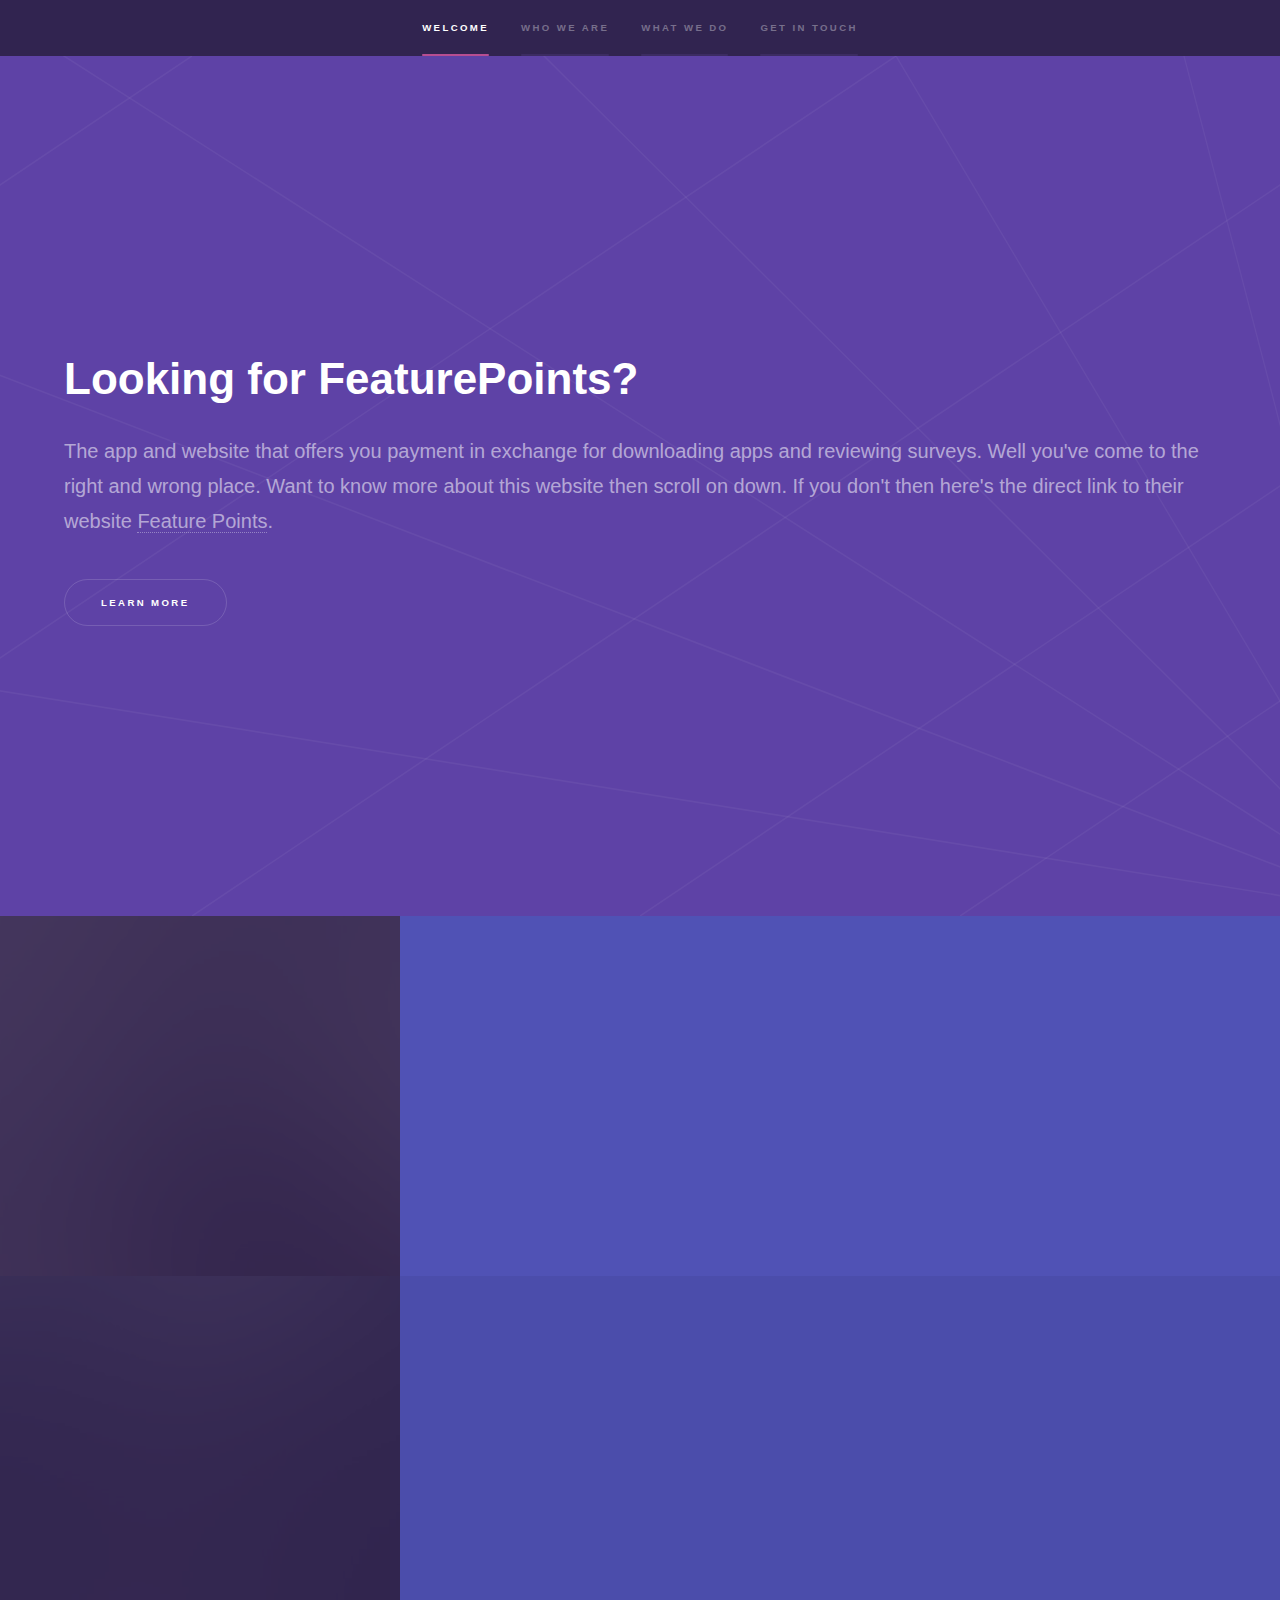
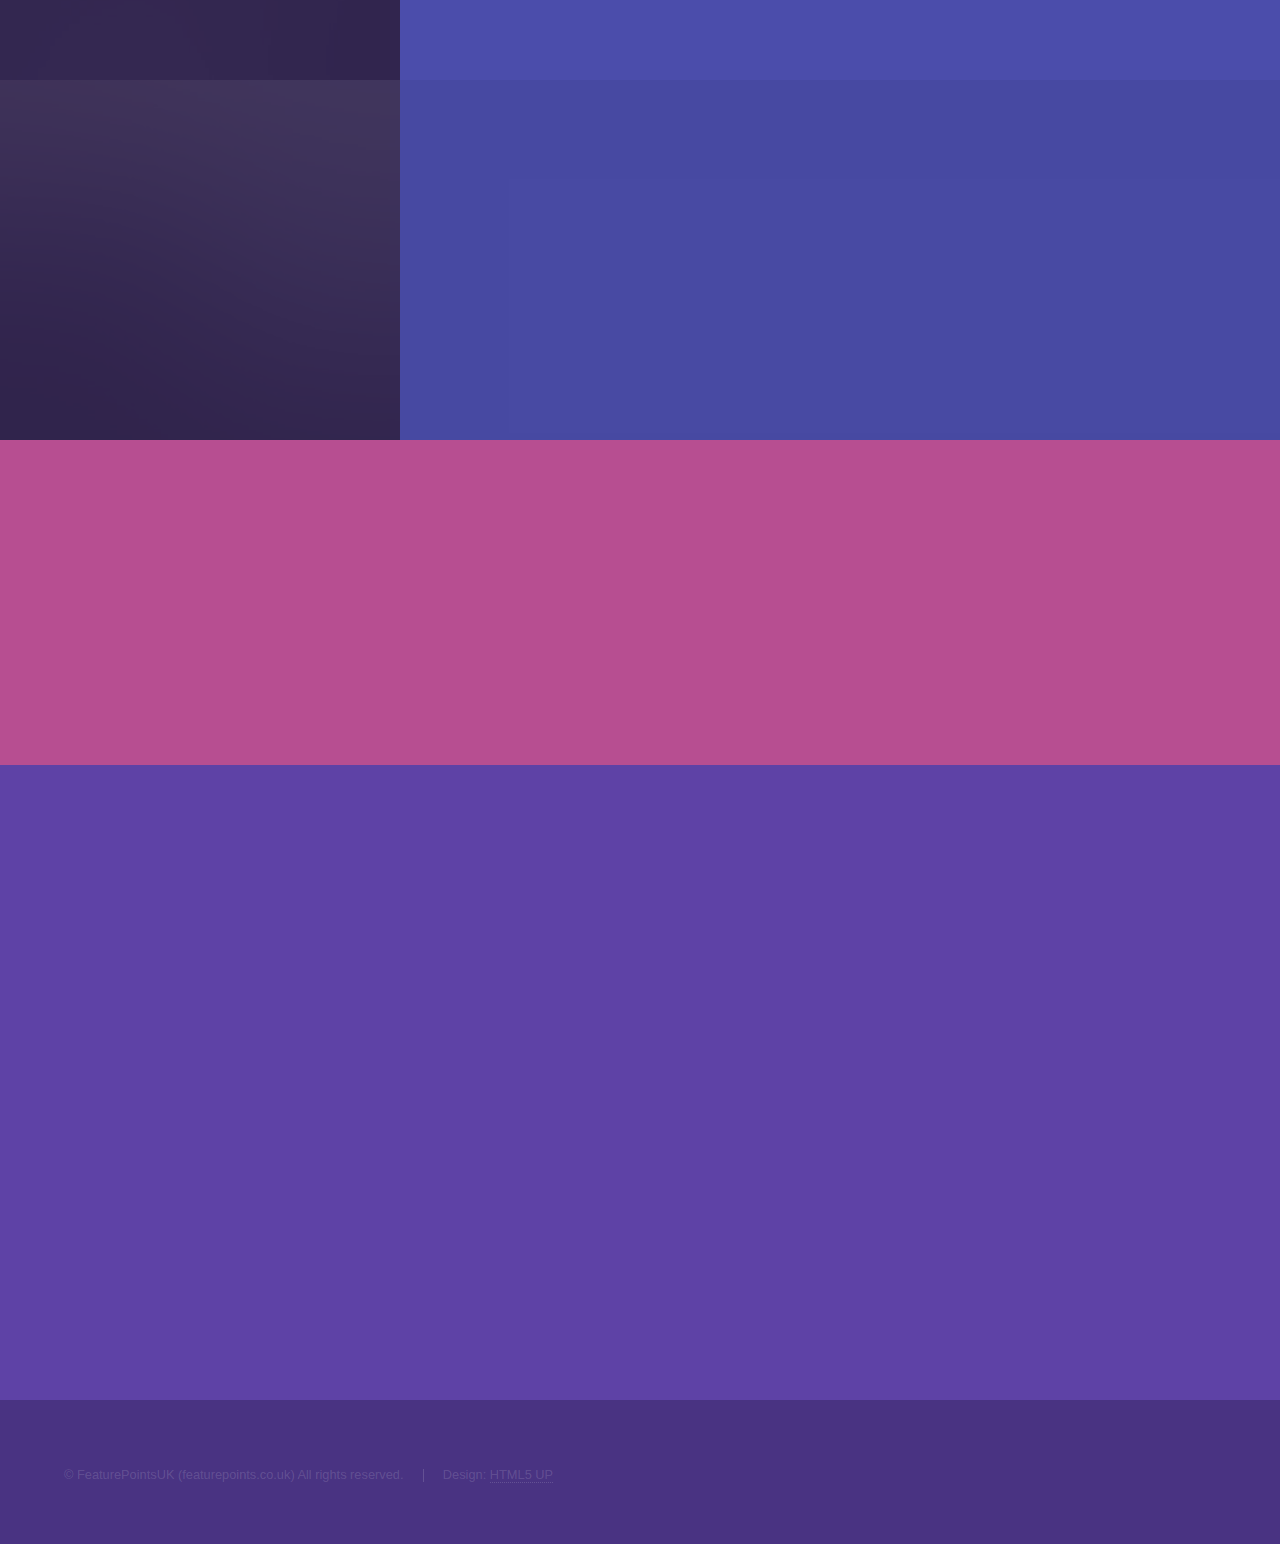
==== index.html @ baec2b1d "Update index.html" ====
<!DOCTYPE HTML>
<!--
	Hyperspace by HTML5 UP
	html5up.net | @ajlkn
	Free for personal and commercial use under the CCA 3.0 license (html5up.net/license)
-->
<html>
	<head>
		<title>FeaturePoints: Complete Surveys, Earn Cash Back, Get Rewarded</title>
		<meta charset="utf-8" />
		<meta name="viewport" content="width=device-width, initial-scale=1, user-scalable=no" />
	 <meta name="description" content="Make money and earn rewards on your phone or the web with surveys, cash back, and more. We've rewarded over $5.6 million since 2012."/>
        <meta name="twitter:card" content="summary"/>
        <meta name="twitter:site" content="@featurepointsuk"/>
        <meta name="twitter:creator" content="@featurepointsuk"/>
        <meta property="og:url" content="https://featurepoints.co.uk/"/>
        <meta property="og:type" content="website"/>
        <meta property="fb:app_id" content="457111717685595"/>
		 <meta property="og:title" content="FeaturePoints"/>
        
        <meta property="og:description" content="Make money and earn rewards on your phone or the web with surveys, cash back, and more."/>

		<link rel="stylesheet" href="assets/css/main.css" />
		<noscript><link rel="stylesheet" href="assets/css/noscript.css" /></noscript>
	</head>
	<body class="is-preload">

		<!-- Sidebar -->
			<section id="sidebar">
				<div class="inner">
					<nav>
						<ul>
							<li><a href="#intro">Welcome</a></li>
							<li><a href="#one">Who we are</a></li>
							<li><a href="#two">What we do</a></li>
							<li><a href="#three">Get in touch</a></li>
						</ul>
					</nav>
				</div>
			</section>

		<!-- Wrapper -->
			<div id="wrapper">

				<!-- Intro -->
					<section id="intro" class="wrapper style1 fullscreen fade-up">
						<div class="inner">
							<h1>Looking for FeaturePoints?</h1>
							<p>The app and website that offers you payment in exchange for downloading apps and reviewing surveys. Well you've come to the right and wrong place.  Want to know more about this website then scroll on down. If you don't then here's the direct link to their website <a href="https://featu.re/4HTYBB">Feature Points</a>.</p>
							<ul class="actions">
								<li><a href="#one" class="button scrolly">Learn more</a></li>
							</ul>
						</div>
					</section>

				<!-- One -->
					<section id="one" class="wrapper style2 spotlights">
						<section>
							<a href="#" class="image"><img src="images/pic01.jpg" alt="" data-position="center center" /></a>
							<div class="content">
								<div class="inner">
									<h2>Feature Points</h2>
									<p>Feature points is an app and website that lets you download apps and fill out surveys in exchange for pounds or euros, whether that's paypal, amazon gift cards, xbox or playstation giftcards (the list goes on)</p>
									<ul class="actions">
										<li><a href="#one" class="button scrolly">Learn more</a></li>
									</ul>
								</div>
							</div>
						</section>
						<section>
							<a href="#" class="image"><img src="images/pic02.jpg" alt="" data-position="top center" /></a>
							<div class="content">
								<div class="inner">
									<h2>So why is this page here?</h2>
									<p>This website was setup in conjunction with featurepoints.com with the idea of being able to refer users, however what happened instead was we received more traffic than signups so now we have this holding page instead. If you're still interested in FeaturePoints then head on over to their website. You'll get paid up to 50% every time your friends earn points, for life. <a href="https://featu.re/4HTYBB">FeaturePoints.com</a></p>
									<ul class="actions">
										<li><a href="index.html#three" class="button">Still interested in us? Reach out</a></li>
									</ul>
								</div>
							</div>
						</section>
						<section>
							<a href="#" class="image"><img src="images/pic03.jpg" alt="" data-position="25% 25%" /></a>
							<div class="content">
								<div class="inner">
									<h2>So what next?</h2>
									<p>Get in touch</p>
									<ul class="actions">
										<li><a href="index.html#three" class="button">Get In Touch</a></li>
									</ul>
								</div>
							</div>
						</section>
					</section>

				<!-- Two -->
					<section id="two" class="wrapper style3 fade-up">
						<div class="inner">
							<h2>What we do</h2>
							<p>In the non-digital world we work with companies needing infrastructure solutions for their small to medium size businesses</p>
							<div class="features">
								
							</div>
							<ul class="actions">
								<li><a href="index.html#three" class="button">Repurpose this domain</a></li>
							</ul>
						</div>
					</section>

				<!-- Three -->
					<section id="three" class="wrapper style1 fade-up">
						<div class="inner">
							<h2>Get in touch</h2>
							<p>For all sales enquiries then please use the below form. If you're a rep from FeaturePoints.com then please also feel free to reach out via the below form.
    </p>
							<div class="split style1">
								<section>
									<form method="post" action="https://formspree.io/info@featurepoints.co.uk">
										<div class="fields">
											<div class="field half">
												<label for="name">Name</label>
												<input type="text" name="name" id="name" />
											</div>
											<div class="field half">
												<label for="email">Email</label>
												<input type="text" name="email" id="email" />
											</div>
											<div class="field">
												<label for="message">Message</label>
												<textarea name="message" id="message" rows="5"></textarea>
											</div>
										</div>
										<ul class="actions">
											<li><a href="" class="button submit">Send</a></li>
										</ul>
									</form>
								</section>
								<section>
									<ul class="contact">
										<li>
											<h3>Address</h3>
											<span>We actually don't have an address but feel free to email.<br />
											<br />
											</span>
										</li>
										<li>
												<h3>Your information</h3>
											<span>Your data will only be used to communicate with you regarding your query. Your data will not be shared.<br />
											<br />
										</li>
										<li>
										
										</li>
										<li>
											
										</li>
									</ul>
								</section>
							</div>
						</div>
					</section>

			</div>

		<!-- Footer -->
			<footer id="footer" class="wrapper style1-alt">
				<div class="inner">
					<ul class="menu">
						<li>&copy; FeaturePointsUK (featurepoints.co.uk) All rights reserved.</li><li>Design: <a href="https://html5up.net">HTML5 UP</a></li>
					</ul>
				</div>
			</footer>

		<!-- Scripts -->
			<script src="assets/js/jquery.min.js"></script>
			<script src="assets/js/jquery.scrollex.min.js"></script>
			<script src="assets/js/jquery.scrolly.min.js"></script>
			<script src="assets/js/browser.min.js"></script>
			<script src="assets/js/breakpoints.min.js"></script>
			<script src="assets/js/util.js"></script>
			<script src="assets/js/main.js"></script>

	</body>
</html>
---- assets/css/main.css ----
@import url(fontawesome-all.min.css);

/*
	Hyperspace by HTML5 UP
	html5up.net | @ajlkn
	Free for personal and commercial use under the CCA 3.0 license (html5up.net/license)
*/

html, body, div, span, applet, object,
iframe, h1, h2, h3, h4, h5, h6, p, blockquote,
pre, a, abbr, acronym, address, big, cite,
code, del, dfn, em, img, ins, kbd, q, s, samp,
small, strike, strong, sub, sup, tt, var, b,
u, i, center, dl, dt, dd, ol, ul, li, fieldset,
form, label, legend, table, caption, tbody,
tfoot, thead, tr, th, td, article, aside,
canvas, details, embed, figure, figcaption,
footer, header, hgroup, menu, nav, output, ruby,
section, summary, time, mark, audio, video {
	margin: 0;
	padding: 0;
	border: 0;
	font-size: 100%;
	font: inherit;
	vertical-align: baseline;}

article, aside, details, figcaption, figure,
footer, header, hgroup, menu, nav, section {
	display: block;}

body {
	line-height: 1;
}

ol, ul {
	list-style: none;
}

blockquote, q {
	quotes: none;
}

	blockquote:before, blockquote:after, q:before, q:after {
		content: '';
		content: none;
	}

table {
	border-collapse: collapse;
	border-spacing: 0;
}

body {
	-webkit-text-size-adjust: none;
}

mark {
	background-color: transparent;
	color: inherit;
}

input::-moz-focus-inner {
	border: 0;
	padding: 0;
}

input, select, textarea {
	-moz-appearance: none;
	-webkit-appearance: none;
	-ms-appearance: none;
	appearance: none;
}

/* Basic */

	@-ms-viewport {
		width: device-width;
	}

	body {
		-ms-overflow-style: scrollbar;
	}

	@media screen and (max-width: 480px) {

		html, body {
			min-width: 320px;
		}

	}

	html {
		box-sizing: border-box;
	}

	*, *:before, *:after {
		box-sizing: inherit;
	}

	body {
		background: #312450;
	}

		body.is-preload *, body.is-preload *:before, body.is-preload *:after {
			-moz-animation: none !important;
			-webkit-animation: none !important;
			-ms-animation: none !important;
			animation: none !important;
			-moz-transition: none !important;
			-webkit-transition: none !important;
			-ms-transition: none !important;
			transition: none !important;
		}

/* Type */

	body, input, select, textarea {
		color: rgba(255, 255, 255, 0.55);
		font-family: Arial, Helvetica, sans-serif;
		font-size: 16.5pt;
		font-weight: normal;
		line-height: 1.75;
	}

		@media screen and (max-width: 1680px) {

			body, input, select, textarea {
				font-size: 13pt;
			}

		}

		@media screen and (max-width: 1280px) {

			body, input, select, textarea {
				font-size: 12pt;
			}

		}

		@media screen and (max-width: 360px) {

			body, input, select, textarea {
				font-size: 11pt;
			}

		}

	a {
		-moz-transition: color 0.2s ease, border-bottom-color 0.2s ease;
		-webkit-transition: color 0.2s ease, border-bottom-color 0.2s ease;
		-ms-transition: color 0.2s ease, border-bottom-color 0.2s ease;
		transition: color 0.2s ease, border-bottom-color 0.2s ease;
		border-bottom: dotted 1px rgba(255, 255, 255, 0.35);
		color: inherit;
		text-decoration: none;
	}

		a:hover {
			border-bottom-color: transparent;
			color: #ffffff;
		}

	strong, b {
		color: #ffffff;
		font-weight: bold;
	}

	em, i {
		font-style: italic;
	}

	p {
		margin: 0 0 2em 0;
	}

	h1, h2, h3, h4, h5, h6 {
		color: #ffffff;
		font-weight: bold;
		line-height: 1.5;
		margin: 0 0 0.5em 0;
	}

		h1 a, h2 a, h3 a, h4 a, h5 a, h6 a {
			color: inherit;
			text-decoration: none;
		}

	h1 {
		font-size: 2.75em;
	}

		h1.major {
			margin: 0 0 1.3em 0;
			position: relative;
			padding-bottom: 0.35em;
		}

			h1.major:after {
				background-image: -moz-linear-gradient(to right, #5e42a6, #b74e91);
				background-image: -webkit-linear-gradient(to right, #5e42a6, #b74e91);
				background-image: -ms-linear-gradient(to right, #5e42a6, #b74e91);
				background-image: linear-gradient(to right, #5e42a6, #b74e91);
				-moz-transition: max-width 0.2s ease;
				-webkit-transition: max-width 0.2s ease;
				-ms-transition: max-width 0.2s ease;
				transition: max-width 0.2s ease;
				border-radius: 0.2em;
				bottom: 0;
				content: '';
				height: 0.05em;
				position: absolute;
				right: 0;
				width: 100%;
			}

	h2 {
		font-size: 1.75em;
	}

	h3 {
		font-size: 1.1em;
	}

	h4 {
		font-size: 1em;
	}

	h5 {
		font-size: 0.8em;
	}

	h6 {
		font-size: 0.6em;
	}

	@media screen and (max-width: 736px) {

		h1 {
			font-size: 2em;
		}

		h2 {
			font-size: 1.25em;
		}

		h3 {
			font-size: 1em;
		}

		h4 {
			font-size: 0.8em;
		}

		h5 {
			font-size: 0.6em;
		}

		h6 {
			font-size: 0.6em;
		}

	}

	sub {
		font-size: 0.8em;
		position: relative;
		top: 0.5em;
	}

	sup {
		font-size: 0.8em;
		position: relative;
		top: -0.5em;
	}

	blockquote {
		border-left: solid 4px rgba(255, 255, 255, 0.15);
		font-style: italic;
		margin: 0 0 2em 0;
		padding: 0.5em 0 0.5em 2em;
	}

	code {
		background: rgba(255, 255, 255, 0.05);
		border-radius: 0.25em;
		border: solid 1px rgba(255, 255, 255, 0.15);
		font-family: "Courier New", monospace;
		font-size: 0.9em;
		margin: 0 0.25em;
		padding: 0.25em 0.65em;
	}

	pre {
		-webkit-overflow-scrolling: touch;
		font-family: "Courier New", monospace;
		font-size: 0.9em;
		margin: 0 0 2em 0;
	}

		pre code {
			display: block;
			line-height: 1.75em;
			padding: 1em 1.5em;
			overflow-x: auto;
		}

	hr {
		border: 0;
		border-bottom: solid 1px rgba(255, 255, 255, 0.15);
		margin: 2em 0;
	}

		hr.major {
			margin: 3em 0;
		}

	.align-left {
		text-align: left;
	}

	.align-center {
		text-align: center;
	}

	.align-right {
		text-align: right;
	}

/* Row */

	.row {
		display: flex;
		flex-wrap: wrap;
		box-sizing: border-box;
		align-items: stretch;
	}

		.row > * {
			box-sizing: border-box;
		}

		.row.gtr-uniform > * > :last-child {
			margin-bottom: 0;
		}

		.row.aln-left {
			justify-content: flex-start;
		}

		.row.aln-center {
			justify-content: center;
		}

		.row.aln-right {
			justify-content: flex-end;
		}

		.row.aln-top {
			align-items: flex-start;
		}

		.row.aln-middle {
			align-items: center;
		}

		.row.aln-bottom {
			align-items: flex-end;
		}

		.row > .imp {
			order: -1;
		}

		.row > .col-1 {
			width: 8.33333%;
		}

		.row > .off-1 {
			margin-left: 8.33333%;
		}

		.row > .col-2 {
			width: 16.66667%;
		}

		.row > .off-2 {
			margin-left: 16.66667%;
		}

		.row > .col-3 {
			width: 25%;
		}

		.row > .off-3 {
			margin-left: 25%;
		}

		.row > .col-4 {
			width: 33.33333%;
		}

		.row > .off-4 {
			margin-left: 33.33333%;
		}

		.row > .col-5 {
			width: 41.66667%;
		}

		.row > .off-5 {
			margin-left: 41.66667%;
		}

		.row > .col-6 {
			width: 50%;
		}

		.row > .off-6 {
			margin-left: 50%;
		}

		.row > .col-7 {
			width: 58.33333%;
		}

		.row > .off-7 {
			margin-left: 58.33333%;
		}

		.row > .col-8 {
			width: 66.66667%;
		}

		.row > .off-8 {
			margin-left: 66.66667%;
		}

		.row > .col-9 {
			width: 75%;
		}

		.row > .off-9 {
			margin-left: 75%;
		}

		.row > .col-10 {
			width: 83.33333%;
		}

		.row > .off-10 {
			margin-left: 83.33333%;
		}

		.row > .col-11 {
			width: 91.66667%;
		}

		.row > .off-11 {
			margin-left: 91.66667%;
		}

		.row > .col-12 {
			width: 100%;
		}

		.row > .off-12 {
			margin-left: 100%;
		}

		.row.gtr-0 {
			margin-top: 0;
			margin-left: 0em;
		}

			.row.gtr-0 > * {
				padding: 0 0 0 0em;
			}

			.row.gtr-0.gtr-uniform {
				margin-top: 0em;
			}

				.row.gtr-0.gtr-uniform > * {
					padding-top: 0em;
				}

		.row.gtr-25 {
			margin-top: 0;
			margin-left: -0.375em;
		}

			.row.gtr-25 > * {
				padding: 0 0 0 0.375em;
			}

			.row.gtr-25.gtr-uniform {
				margin-top: -0.375em;
			}

				.row.gtr-25.gtr-uniform > * {
					padding-top: 0.375em;
				}

		.row.gtr-50 {
			margin-top: 0;
			margin-left: -0.75em;
		}

			.row.gtr-50 > * {
				padding: 0 0 0 0.75em;
			}

			.row.gtr-50.gtr-uniform {
				margin-top: -0.75em;
			}

				.row.gtr-50.gtr-uniform > * {
					padding-top: 0.75em;
				}

		.row {
			margin-top: 0;
			margin-left: -1.5em;
		}

			.row > * {
				padding: 0 0 0 1.5em;
			}

			.row.gtr-uniform {
				margin-top: -1.5em;
			}

				.row.gtr-uniform > * {
					padding-top: 1.5em;
				}

		.row.gtr-150 {
			margin-top: 0;
			margin-left: -2.25em;
		}

			.row.gtr-150 > * {
				padding: 0 0 0 2.25em;
			}

			.row.gtr-150.gtr-uniform {
				margin-top: -2.25em;
			}

				.row.gtr-150.gtr-uniform > * {
					padding-top: 2.25em;
				}

		.row.gtr-200 {
			margin-top: 0;
			margin-left: -3em;
		}

			.row.gtr-200 > * {
				padding: 0 0 0 3em;
			}

			.row.gtr-200.gtr-uniform {
				margin-top: -3em;
			}

				.row.gtr-200.gtr-uniform > * {
					padding-top: 3em;
				}

		@media screen and (max-width: 1680px) {

			.row {
				display: flex;
				flex-wrap: wrap;
				box-sizing: border-box;
				align-items: stretch;
			}

				.row > * {
					box-sizing: border-box;
				}

				.row.gtr-uniform > * > :last-child {
					margin-bottom: 0;
				}

				.row.aln-left {
					justify-content: flex-start;
				}

				.row.aln-center {
					justify-content: center;
				}

				.row.aln-right {
					justify-content: flex-end;
				}

				.row.aln-top {
					align-items: flex-start;
				}

				.row.aln-middle {
					align-items: center;
				}

				.row.aln-bottom {
					align-items: flex-end;
				}

				.row > .imp-xlarge {
					order: -1;
				}

				.row > .col-1-xlarge {
					width: 8.33333%;
				}

				.row > .off-1-xlarge {
					margin-left: 8.33333%;
				}

				.row > .col-2-xlarge {
					width: 16.66667%;
				}

				.row > .off-2-xlarge {
					margin-left: 16.66667%;
				}

				.row > .col-3-xlarge {
					width: 25%;
				}

				.row > .off-3-xlarge {
					margin-left: 25%;
				}

				.row > .col-4-xlarge {
					width: 33.33333%;
				}

				.row > .off-4-xlarge {
					margin-left: 33.33333%;
				}

				.row > .col-5-xlarge {
					width: 41.66667%;
				}

				.row > .off-5-xlarge {
					margin-left: 41.66667%;
				}

				.row > .col-6-xlarge {
					width: 50%;
				}

				.row > .off-6-xlarge {
					margin-left: 50%;
				}

				.row > .col-7-xlarge {
					width: 58.33333%;
				}

				.row > .off-7-xlarge {
					margin-left: 58.33333%;
				}

				.row > .col-8-xlarge {
					width: 66.66667%;
				}

				.row > .off-8-xlarge {
					margin-left: 66.66667%;
				}

				.row > .col-9-xlarge {
					width: 75%;
				}

				.row > .off-9-xlarge {
					margin-left: 75%;
				}

				.row > .col-10-xlarge {
					width: 83.33333%;
				}

				.row > .off-10-xlarge {
					margin-left: 83.33333%;
				}

				.row > .col-11-xlarge {
					width: 91.66667%;
				}

				.row > .off-11-xlarge {
					margin-left: 91.66667%;
				}

				.row > .col-12-xlarge {
					width: 100%;
				}

				.row > .off-12-xlarge {
					margin-left: 100%;
				}

				.row.gtr-0 {
					margin-top: 0;
					margin-left: 0em;
				}

					.row.gtr-0 > * {
						padding: 0 0 0 0em;
					}

					.row.gtr-0.gtr-uniform {
						margin-top: 0em;
					}

						.row.gtr-0.gtr-uniform > * {
							padding-top: 0em;
						}

				.row.gtr-25 {
					margin-top: 0;
					margin-left: -0.375em;
				}

					.row.gtr-25 > * {
						padding: 0 0 0 0.375em;
					}

					.row.gtr-25.gtr-uniform {
						margin-top: -0.375em;
					}

						.row.gtr-25.gtr-uniform > * {
							padding-top: 0.375em;
						}

				.row.gtr-50 {
					margin-top: 0;
					margin-left: -0.75em;
				}

					.row.gtr-50 > * {
						padding: 0 0 0 0.75em;
					}

					.row.gtr-50.gtr-uniform {
						margin-top: -0.75em;
					}

						.row.gtr-50.gtr-uniform > * {
							padding-top: 0.75em;
						}

				.row {
					margin-top: 0;
					margin-left: -1.5em;
				}

					.row > * {
						padding: 0 0 0 1.5em;
					}

					.row.gtr-uniform {
						margin-top: -1.5em;
					}

						.row.gtr-uniform > * {
							padding-top: 1.5em;
						}

				.row.gtr-150 {
					margin-top: 0;
					margin-left: -2.25em;
				}

					.row.gtr-150 > * {
						padding: 0 0 0 2.25em;
					}

					.row.gtr-150.gtr-uniform {
						margin-top: -2.25em;
					}

						.row.gtr-150.gtr-uniform > * {
							padding-top: 2.25em;
						}

				.row.gtr-200 {
					margin-top: 0;
					margin-left: -3em;
				}

					.row.gtr-200 > * {
						padding: 0 0 0 3em;
					}

					.row.gtr-200.gtr-uniform {
						margin-top: -3em;
					}

						.row.gtr-200.gtr-uniform > * {
							padding-top: 3em;
						}

		}

		@media screen and (max-width: 1280px) {

			.row {
				display: flex;
				flex-wrap: wrap;
				box-sizing: border-box;
				align-items: stretch;
			}

				.row > * {
					box-sizing: border-box;
				}

				.row.gtr-uniform > * > :last-child {
					margin-bottom: 0;
				}

				.row.aln-left {
					justify-content: flex-start;
				}

				.row.aln-center {
					justify-content: center;
				}

				.row.aln-right {
					justify-content: flex-end;
				}

				.row.aln-top {
					align-items: flex-start;
				}

				.row.aln-middle {
					align-items: center;
				}

				.row.aln-bottom {
					align-items: flex-end;
				}

				.row > .imp-large {
					order: -1;
				}

				.row > .col-1-large {
					width: 8.33333%;
				}

				.row > .off-1-large {
					margin-left: 8.33333%;
				}

				.row > .col-2-large {
					width: 16.66667%;
				}

				.row > .off-2-large {
					margin-left: 16.66667%;
				}

				.row > .col-3-large {
					width: 25%;
				}

				.row > .off-3-large {
					margin-left: 25%;
				}

				.row > .col-4-large {
					width: 33.33333%;
				}

				.row > .off-4-large {
					margin-left: 33.33333%;
				}

				.row > .col-5-large {
					width: 41.66667%;
				}

				.row > .off-5-large {
					margin-left: 41.66667%;
				}

				.row > .col-6-large {
					width: 50%;
				}

				.row > .off-6-large {
					margin-left: 50%;
				}

				.row > .col-7-large {
					width: 58.33333%;
				}

				.row > .off-7-large {
					margin-left: 58.33333%;
				}

				.row > .col-8-large {
					width: 66.66667%;
				}

				.row > .off-8-large {
					margin-left: 66.66667%;
				}

				.row > .col-9-large {
					width: 75%;
				}

				.row > .off-9-large {
					margin-left: 75%;
				}

				.row > .col-10-large {
					width: 83.33333%;
				}

				.row > .off-10-large {
					margin-left: 83.33333%;
				}

				.row > .col-11-large {
					width: 91.66667%;
				}

				.row > .off-11-large {
					margin-left: 91.66667%;
				}

				.row > .col-12-large {
					width: 100%;
				}

				.row > .off-12-large {
					margin-left: 100%;
				}

				.row.gtr-0 {
					margin-top: 0;
					margin-left: 0em;
				}

					.row.gtr-0 > * {
						padding: 0 0 0 0em;
					}

					.row.gtr-0.gtr-uniform {
						margin-top: 0em;
					}

						.row.gtr-0.gtr-uniform > * {
							padding-top: 0em;
						}

				.row.gtr-25 {
					margin-top: 0;
					margin-left: -0.375em;
				}

					.row.gtr-25 > * {
						padding: 0 0 0 0.375em;
					}

					.row.gtr-25.gtr-uniform {
						margin-top: -0.375em;
					}

						.row.gtr-25.gtr-uniform > * {
							padding-top: 0.375em;
						}

				.row.gtr-50 {
					margin-top: 0;
					margin-left: -0.75em;
				}

					.row.gtr-50 > * {
						padding: 0 0 0 0.75em;
					}

					.row.gtr-50.gtr-uniform {
						margin-top: -0.75em;
					}

						.row.gtr-50.gtr-uniform > * {
							padding-top: 0.75em;
						}

				.row {
					margin-top: 0;
					margin-left: -1.5em;
				}

					.row > * {
						padding: 0 0 0 1.5em;
					}

					.row.gtr-uniform {
						margin-top: -1.5em;
					}

						.row.gtr-uniform > * {
							padding-top: 1.5em;
						}

				.row.gtr-150 {
					margin-top: 0;
					margin-left: -2.25em;
				}

					.row.gtr-150 > * {
						padding: 0 0 0 2.25em;
					}

					.row.gtr-150.gtr-uniform {
						margin-top: -2.25em;
					}

						.row.gtr-150.gtr-uniform > * {
							padding-top: 2.25em;
						}

				.row.gtr-200 {
					margin-top: 0;
					margin-left: -3em;
				}

					.row.gtr-200 > * {
						padding: 0 0 0 3em;
					}

					.row.gtr-200.gtr-uniform {
						margin-top: -3em;
					}

						.row.gtr-200.gtr-uniform > * {
							padding-top: 3em;
						}

		}

		@media screen and (max-width: 980px) {

			.row {
				display: flex;
				flex-wrap: wrap;
				box-sizing: border-box;
				align-items: stretch;
			}

				.row > * {
					box-sizing: border-box;
				}

				.row.gtr-uniform > * > :last-child {
					margin-bottom: 0;
				}

				.row.aln-left {
					justify-content: flex-start;
				}

				.row.aln-center {
					justify-content: center;
				}

				.row.aln-right {
					justify-content: flex-end;
				}

				.row.aln-top {
					align-items: flex-start;
				}

				.row.aln-middle {
					align-items: center;
				}

				.row.aln-bottom {
					align-items: flex-end;
				}

				.row > .imp-medium {
					order: -1;
				}

				.row > .col-1-medium {
					width: 8.33333%;
				}

				.row > .off-1-medium {
					margin-left: 8.33333%;
				}

				.row > .col-2-medium {
					width: 16.66667%;
				}

				.row > .off-2-medium {
					margin-left: 16.66667%;
				}

				.row > .col-3-medium {
					width: 25%;
				}

				.row > .off-3-medium {
					margin-left: 25%;
				}

				.row > .col-4-medium {
					width: 33.33333%;
				}

				.row > .off-4-medium {
					margin-left: 33.33333%;
				}

				.row > .col-5-medium {
					width: 41.66667%;
				}

				.row > .off-5-medium {
					margin-left: 41.66667%;
				}

				.row > .col-6-medium {
					width: 50%;
				}

				.row > .off-6-medium {
					margin-left: 50%;
				}

				.row > .col-7-medium {
					width: 58.33333%;
				}

				.row > .off-7-medium {
					margin-left: 58.33333%;
				}

				.row > .col-8-medium {
					width: 66.66667%;
				}

				.row > .off-8-medium {
					margin-left: 66.66667%;
				}

				.row > .col-9-medium {
					width: 75%;
				}

				.row > .off-9-medium {
					margin-left: 75%;
				}

				.row > .col-10-medium {
					width: 83.33333%;
				}

				.row > .off-10-medium {
					margin-left: 83.33333%;
				}

				.row > .col-11-medium {
					width: 91.66667%;
				}

				.row > .off-11-medium {
					margin-left: 91.66667%;
				}

				.row > .col-12-medium {
					width: 100%;
				}

				.row > .off-12-medium {
					margin-left: 100%;
				}

				.row.gtr-0 {
					margin-top: 0;
					margin-left: 0em;
				}

					.row.gtr-0 > * {
						padding: 0 0 0 0em;
					}

					.row.gtr-0.gtr-uniform {
						margin-top: 0em;
					}

						.row.gtr-0.gtr-uniform > * {
							padding-top: 0em;
						}

				.row.gtr-25 {
					margin-top: 0;
					margin-left: -0.375em;
				}

					.row.gtr-25 > * {
						padding: 0 0 0 0.375em;
					}

					.row.gtr-25.gtr-uniform {
						margin-top: -0.375em;
					}

						.row.gtr-25.gtr-uniform > * {
							padding-top: 0.375em;
						}

				.row.gtr-50 {
					margin-top: 0;
					margin-left: -0.75em;
				}

					.row.gtr-50 > * {
						padding: 0 0 0 0.75em;
					}

					.row.gtr-50.gtr-uniform {
						margin-top: -0.75em;
					}

						.row.gtr-50.gtr-uniform > * {
							padding-top: 0.75em;
						}

				.row {
					margin-top: 0;
					margin-left: -1.5em;
				}

					.row > * {
						padding: 0 0 0 1.5em;
					}

					.row.gtr-uniform {
						margin-top: -1.5em;
					}

						.row.gtr-uniform > * {
							padding-top: 1.5em;
						}

				.row.gtr-150 {
					margin-top: 0;
					margin-left: -2.25em;
				}

					.row.gtr-150 > * {
						padding: 0 0 0 2.25em;
					}

					.row.gtr-150.gtr-uniform {
						margin-top: -2.25em;
					}

						.row.gtr-150.gtr-uniform > * {
							padding-top: 2.25em;
						}

				.row.gtr-200 {
					margin-top: 0;
					margin-left: -3em;
				}

					.row.gtr-200 > * {
						padding: 0 0 0 3em;
					}

					.row.gtr-200.gtr-uniform {
						margin-top: -3em;
					}

						.row.gtr-200.gtr-uniform > * {
							padding-top: 3em;
						}

		}

		@media screen and (max-width: 736px) {

			.row {
				display: flex;
				flex-wrap: wrap;
				box-sizing: border-box;
				align-items: stretch;
			}

				.row > * {
					box-sizing: border-box;
				}

				.row.gtr-uniform > * > :last-child {
					margin-bottom: 0;
				}

				.row.aln-left {
					justify-content: flex-start;
				}

				.row.aln-center {
					justify-content: center;
				}

				.row.aln-right {
					justify-content: flex-end;
				}

				.row.aln-top {
					align-items: flex-start;
				}

				.row.aln-middle {
					align-items: center;
				}

				.row.aln-bottom {
					align-items: flex-end;
				}

				.row > .imp-small {
					order: -1;
				}

				.row > .col-1-small {
					width: 8.33333%;
				}

				.row > .off-1-small {
					margin-left: 8.33333%;
				}

				.row > .col-2-small {
					width: 16.66667%;
				}

				.row > .off-2-small {
					margin-left: 16.66667%;
				}

				.row > .col-3-small {
					width: 25%;
				}

				.row > .off-3-small {
					margin-left: 25%;
				}

				.row > .col-4-small {
					width: 33.33333%;
				}

				.row > .off-4-small {
					margin-left: 33.33333%;
				}

				.row > .col-5-small {
					width: 41.66667%;
				}

				.row > .off-5-small {
					margin-left: 41.66667%;
				}

				.row > .col-6-small {
					width: 50%;
				}

				.row > .off-6-small {
					margin-left: 50%;
				}

				.row > .col-7-small {
					width: 58.33333%;
				}

				.row > .off-7-small {
					margin-left: 58.33333%;
				}

				.row > .col-8-small {
					width: 66.66667%;
				}

				.row > .off-8-small {
					margin-left: 66.66667%;
				}

				.row > .col-9-small {
					width: 75%;
				}

				.row > .off-9-small {
					margin-left: 75%;
				}

				.row > .col-10-small {
					width: 83.33333%;
				}

				.row > .off-10-small {
					margin-left: 83.33333%;
				}

				.row > .col-11-small {
					width: 91.66667%;
				}

				.row > .off-11-small {
					margin-left: 91.66667%;
				}

				.row > .col-12-small {
					width: 100%;
				}

				.row > .off-12-small {
					margin-left: 100%;
				}

				.row.gtr-0 {
					margin-top: 0;
					margin-left: 0em;
				}

					.row.gtr-0 > * {
						padding: 0 0 0 0em;
					}

					.row.gtr-0.gtr-uniform {
						margin-top: 0em;
					}

						.row.gtr-0.gtr-uniform > * {
							padding-top: 0em;
						}

				.row.gtr-25 {
					margin-top: 0;
					margin-left: -0.375em;
				}

					.row.gtr-25 > * {
						padding: 0 0 0 0.375em;
					}

					.row.gtr-25.gtr-uniform {
						margin-top: -0.375em;
					}

						.row.gtr-25.gtr-uniform > * {
							padding-top: 0.375em;
						}

				.row.gtr-50 {
					margin-top: 0;
					margin-left: -0.75em;
				}

					.row.gtr-50 > * {
						padding: 0 0 0 0.75em;
					}

					.row.gtr-50.gtr-uniform {
						margin-top: -0.75em;
					}

						.row.gtr-50.gtr-uniform > * {
							padding-top: 0.75em;
						}

				.row {
					margin-top: 0;
					margin-left: -1.5em;
				}

					.row > * {
						padding: 0 0 0 1.5em;
					}

					.row.gtr-uniform {
						margin-top: -1.5em;
					}

						.row.gtr-uniform > * {
							padding-top: 1.5em;
						}

				.row.gtr-150 {
					margin-top: 0;
					margin-left: -2.25em;
				}

					.row.gtr-150 > * {
						padding: 0 0 0 2.25em;
					}

					.row.gtr-150.gtr-uniform {
						margin-top: -2.25em;
					}

						.row.gtr-150.gtr-uniform > * {
							padding-top: 2.25em;
						}

				.row.gtr-200 {
					margin-top: 0;
					margin-left: -3em;
				}

					.row.gtr-200 > * {
						padding: 0 0 0 3em;
					}

					.row.gtr-200.gtr-uniform {
						margin-top: -3em;
					}

						.row.gtr-200.gtr-uniform > * {
							padding-top: 3em;
						}

		}

		@media screen and (max-width: 480px) {

			.row {
				display: flex;
				flex-wrap: wrap;
				box-sizing: border-box;
				align-items: stretch;
			}

				.row > * {
					box-sizing: border-box;
				}

				.row.gtr-uniform > * > :last-child {
					margin-bottom: 0;
				}

				.row.aln-left {
					justify-content: flex-start;
				}

				.row.aln-center {
					justify-content: center;
				}

				.row.aln-right {
					justify-content: flex-end;
				}

				.row.aln-top {
					align-items: flex-start;
				}

				.row.aln-middle {
					align-items: center;
				}

				.row.aln-bottom {
					align-items: flex-end;
				}

				.row > .imp-xsmall {
					order: -1;
				}

				.row > .col-1-xsmall {
					width: 8.33333%;
				}

				.row > .off-1-xsmall {
					margin-left: 8.33333%;
				}

				.row > .col-2-xsmall {
					width: 16.66667%;
				}

				.row > .off-2-xsmall {
					margin-left: 16.66667%;
				}

				.row > .col-3-xsmall {
					width: 25%;
				}

				.row > .off-3-xsmall {
					margin-left: 25%;
				}

				.row > .col-4-xsmall {
					width: 33.33333%;
				}

				.row > .off-4-xsmall {
					margin-left: 33.33333%;
				}

				.row > .col-5-xsmall {
					width: 41.66667%;
				}

				.row > .off-5-xsmall {
					margin-left: 41.66667%;
				}

				.row > .col-6-xsmall {
					width: 50%;
				}

				.row > .off-6-xsmall {
					margin-left: 50%;
				}

				.row > .col-7-xsmall {
					width: 58.33333%;
				}

				.row > .off-7-xsmall {
					margin-left: 58.33333%;
				}

				.row > .col-8-xsmall {
					width: 66.66667%;
				}

				.row > .off-8-xsmall {
					margin-left: 66.66667%;
				}

				.row > .col-9-xsmall {
					width: 75%;
				}

				.row > .off-9-xsmall {
					margin-left: 75%;
				}

				.row > .col-10-xsmall {
					width: 83.33333%;
				}

				.row > .off-10-xsmall {
					margin-left: 83.33333%;
				}

				.row > .col-11-xsmall {
					width: 91.66667%;
				}

				.row > .off-11-xsmall {
					margin-left: 91.66667%;
				}

				.row > .col-12-xsmall {
					width: 100%;
				}

				.row > .off-12-xsmall {
					margin-left: 100%;
				}

				.row.gtr-0 {
					margin-top: 0;
					margin-left: 0em;
				}

					.row.gtr-0 > * {
						padding: 0 0 0 0em;
					}

					.row.gtr-0.gtr-uniform {
						margin-top: 0em;
					}

						.row.gtr-0.gtr-uniform > * {
							padding-top: 0em;
						}

				.row.gtr-25 {
					margin-top: 0;
					margin-left: -0.375em;
				}

					.row.gtr-25 > * {
						padding: 0 0 0 0.375em;
					}

					.row.gtr-25.gtr-uniform {
						margin-top: -0.375em;
					}

						.row.gtr-25.gtr-uniform > * {
							padding-top: 0.375em;
						}

				.row.gtr-50 {
					margin-top: 0;
					margin-left: -0.75em;
				}

					.row.gtr-50 > * {
						padding: 0 0 0 0.75em;
					}

					.row.gtr-50.gtr-uniform {
						margin-top: -0.75em;
					}

						.row.gtr-50.gtr-uniform > * {
							padding-top: 0.75em;
						}

				.row {
					margin-top: 0;
					margin-left: -1.5em;
				}

					.row > * {
						padding: 0 0 0 1.5em;
					}

					.row.gtr-uniform {
						margin-top: -1.5em;
					}

						.row.gtr-uniform > * {
							padding-top: 1.5em;
						}

				.row.gtr-150 {
					margin-top: 0;
					margin-left: -2.25em;
				}

					.row.gtr-150 > * {
						padding: 0 0 0 2.25em;
					}

					.row.gtr-150.gtr-uniform {
						margin-top: -2.25em;
					}

						.row.gtr-150.gtr-uniform > * {
							padding-top: 2.25em;
						}

				.row.gtr-200 {
					margin-top: 0;
					margin-left: -3em;
				}

					.row.gtr-200 > * {
						padding: 0 0 0 3em;
					}

					.row.gtr-200.gtr-uniform {
						margin-top: -3em;
					}

						.row.gtr-200.gtr-uniform > * {
							padding-top: 3em;
						}

		}

/* Box */

	.box {
		border-radius: 0.25em;
		border: solid 1px rgba(255, 255, 255, 0.15);
		margin-bottom: 2em;
		padding: 1.5em;
	}

		.box > :last-child,
		.box > :last-child > :last-child,
		.box > :last-child > :last-child > :last-child {
			margin-bottom: 0;
		}

		.box.alt {
			border: 0;
			border-radius: 0;
			padding: 0;
		}

/* Button */

	input[type="submit"],
	input[type="reset"],
	input[type="button"],
	button,
	.button {
		-moz-appearance: none;
		-webkit-appearance: none;
		-ms-appearance: none;
		appearance: none;
		-moz-transition: border-color 0.2s ease;
		-webkit-transition: border-color 0.2s ease;
		-ms-transition: border-color 0.2s ease;
		transition: border-color 0.2s ease;
		background-color: transparent;
		border: solid 1px !important;
		border-color: rgba(255, 255, 255, 0.15) !important;
		border-radius: 3em;
		color: #ffffff !important;
		cursor: pointer;
		display: inline-block;
		font-size: 0.6em;
		font-weight: bold;
		height: calc(4.75em + 2px);
		letter-spacing: 0.25em;
		line-height: 4.75em;
		outline: 0;
		padding: 0 3.75em;
		position: relative;
		text-align: center;
		text-decoration: none;
		text-transform: uppercase;
		white-space: nowrap;
	}

		input[type="submit"]:after,
		input[type="reset"]:after,
		input[type="button"]:after,
		button:after,
		.button:after {
			-moz-transform: scale(0.25);
			-webkit-transform: scale(0.25);
			-ms-transform: scale(0.25);
			transform: scale(0.25);
			pointer-events: none;
			-moz-transition: opacity 0.2s ease, -moz-transform 0.2s ease;
			-webkit-transition: opacity 0.2s ease, -webkit-transform 0.2s ease;
			-ms-transition: opacity 0.2s ease, -ms-transform 0.2s ease;
			transition: opacity 0.2s ease, transform 0.2s ease;
			background: #ffffff;
			border-radius: 3em;
			content: '';
			height: 100%;
			left: 0;
			opacity: 0;
			position: absolute;
			top: 0;
			width: 100%;
		}

		input[type="submit"].icon:before,
		input[type="reset"].icon:before,
		input[type="button"].icon:before,
		button.icon:before,
		.button.icon:before {
			margin-right: 0.75em;
		}

		input[type="submit"].fit,
		input[type="reset"].fit,
		input[type="button"].fit,
		button.fit,
		.button.fit {
			width: 100%;
		}

		input[type="submit"].small,
		input[type="reset"].small,
		input[type="button"].small,
		button.small,
		.button.small {
			font-size: 0.4em;
		}

		input[type="submit"].large,
		input[type="reset"].large,
		input[type="button"].large,
		button.large,
		.button.large {
			font-size: 0.8em;
		}

		input[type="submit"].primary,
		input[type="reset"].primary,
		input[type="button"].primary,
		button.primary,
		.button.primary {
			background-color: #ffffff;
			color: #312450 !important;
		}

			input[type="submit"].primary:after,
			input[type="reset"].primary:after,
			input[type="button"].primary:after,
			button.primary:after,
			.button.primary:after {
				display: none;
			}

		input[type="submit"].disabled, input[type="submit"]:disabled,
		input[type="reset"].disabled,
		input[type="reset"]:disabled,
		input[type="button"].disabled,
		input[type="button"]:disabled,
		button.disabled,
		button:disabled,
		.button.disabled,
		.button:disabled {
			cursor: default;
			opacity: 0.5;
			pointer-events: none;
		}

		input[type="submit"]:hover,
		input[type="reset"]:hover,
		input[type="button"]:hover,
		button:hover,
		.button:hover {
			border-color: rgba(255, 255, 255, 0.55) !important;
		}

			input[type="submit"]:hover:after,
			input[type="reset"]:hover:after,
			input[type="button"]:hover:after,
			button:hover:after,
			.button:hover:after {
				opacity: 0.05;
				-moz-transform: scale(1);
				-webkit-transform: scale(1);
				-ms-transform: scale(1);
				transform: scale(1);
			}

			input[type="submit"]:hover:active,
			input[type="reset"]:hover:active,
			input[type="button"]:hover:active,
			button:hover:active,
			.button:hover:active {
				border-color: #ffffff !important;
			}

				input[type="submit"]:hover:active:after,
				input[type="reset"]:hover:active:after,
				input[type="button"]:hover:active:after,
				button:hover:active:after,
				.button:hover:active:after {
					opacity: 0.1;
				}

/* Features */

	.features {
		display: -moz-flex;
		display: -webkit-flex;
		display: -ms-flex;
		display: flex;
		-moz-flex-wrap: wrap;
		-webkit-flex-wrap: wrap;
		-ms-flex-wrap: wrap;
		flex-wrap: wrap;
		border-radius: 0.25em;
		border: solid 1px rgba(255, 255, 255, 0.15);
		background: rgba(255, 255, 255, 0.05);
		margin: 0 0 2em 0;
	}

		.features section {
			padding: 3.5em 3em 1em 7em ;
			width: 50%;
			border-top: solid 1px rgba(255, 255, 255, 0.15);
			position: relative;
		}

			.features section:nth-child(-n + 2) {
				border-top-width: 0;
			}

			.features section:nth-child(2n) {
				border-left: solid 1px rgba(255, 255, 255, 0.15);
			}

			.features section .icon {
				-moz-transition: opacity 0.5s ease, -moz-transform 0.5s ease;
				-webkit-transition: opacity 0.5s ease, -webkit-transform 0.5s ease;
				-ms-transition: opacity 0.5s ease, -ms-transform 0.5s ease;
				transition: opacity 0.5s ease, transform 0.5s ease;
				-moz-transition-delay: 1s;
				-webkit-transition-delay: 1s;
				-ms-transition-delay: 1s;
				transition-delay: 1s;
				-moz-transform: scale(1);
				-webkit-transform: scale(1);
				-ms-transform: scale(1);
				transform: scale(1);
				position: absolute;
				left: 3em;
				top: 3em;
				opacity: 1;
			}

			.features section:nth-child(1) .icon {
				-moz-transition-delay: 0.15s;
				-webkit-transition-delay: 0.15s;
				-ms-transition-delay: 0.15s;
				transition-delay: 0.15s;
			}

			.features section:nth-child(2) .icon {
				-moz-transition-delay: 0.3s;
				-webkit-transition-delay: 0.3s;
				-ms-transition-delay: 0.3s;
				transition-delay: 0.3s;
			}

			.features section:nth-child(3) .icon {
				-moz-transition-delay: 0.45s;
				-webkit-transition-delay: 0.45s;
				-ms-transition-delay: 0.45s;
				transition-delay: 0.45s;
			}

			.features section:nth-child(4) .icon {
				-moz-transition-delay: 0.6s;
				-webkit-transition-delay: 0.6s;
				-ms-transition-delay: 0.6s;
				transition-delay: 0.6s;
			}

			.features section:nth-child(5) .icon {
				-moz-transition-delay: 0.75s;
				-webkit-transition-delay: 0.75s;
				-ms-transition-delay: 0.75s;
				transition-delay: 0.75s;
			}

			.features section:nth-child(6) .icon {
				-moz-transition-delay: 0.9s;
				-webkit-transition-delay: 0.9s;
				-ms-transition-delay: 0.9s;
				transition-delay: 0.9s;
			}

			.features section:nth-child(7) .icon {
				-moz-transition-delay: 1.05s;
				-webkit-transition-delay: 1.05s;
				-ms-transition-delay: 1.05s;
				transition-delay: 1.05s;
			}

			.features section:nth-child(8) .icon {
				-moz-transition-delay: 1.2s;
				-webkit-transition-delay: 1.2s;
				-ms-transition-delay: 1.2s;
				transition-delay: 1.2s;
			}

			.features section:nth-child(9) .icon {
				-moz-transition-delay: 1.35s;
				-webkit-transition-delay: 1.35s;
				-ms-transition-delay: 1.35s;
				transition-delay: 1.35s;
			}

			.features section:nth-child(10) .icon {
				-moz-transition-delay: 1.5s;
				-webkit-transition-delay: 1.5s;
				-ms-transition-delay: 1.5s;
				transition-delay: 1.5s;
			}

			.features section:nth-child(11) .icon {
				-moz-transition-delay: 1.65s;
				-webkit-transition-delay: 1.65s;
				-ms-transition-delay: 1.65s;
				transition-delay: 1.65s;
			}

			.features section:nth-child(12) .icon {
				-moz-transition-delay: 1.8s;
				-webkit-transition-delay: 1.8s;
				-ms-transition-delay: 1.8s;
				transition-delay: 1.8s;
			}

			.features section:nth-child(13) .icon {
				-moz-transition-delay: 1.95s;
				-webkit-transition-delay: 1.95s;
				-ms-transition-delay: 1.95s;
				transition-delay: 1.95s;
			}

			.features section:nth-child(14) .icon {
				-moz-transition-delay: 2.1s;
				-webkit-transition-delay: 2.1s;
				-ms-transition-delay: 2.1s;
				transition-delay: 2.1s;
			}

			.features section:nth-child(15) .icon {
				-moz-transition-delay: 2.25s;
				-webkit-transition-delay: 2.25s;
				-ms-transition-delay: 2.25s;
				transition-delay: 2.25s;
			}

			.features section:nth-child(16) .icon {
				-moz-transition-delay: 2.4s;
				-webkit-transition-delay: 2.4s;
				-ms-transition-delay: 2.4s;
				transition-delay: 2.4s;
			}

			.features section:nth-child(17) .icon {
				-moz-transition-delay: 2.55s;
				-webkit-transition-delay: 2.55s;
				-ms-transition-delay: 2.55s;
				transition-delay: 2.55s;
			}

			.features section:nth-child(18) .icon {
				-moz-transition-delay: 2.7s;
				-webkit-transition-delay: 2.7s;
				-ms-transition-delay: 2.7s;
				transition-delay: 2.7s;
			}

			.features section:nth-child(19) .icon {
				-moz-transition-delay: 2.85s;
				-webkit-transition-delay: 2.85s;
				-ms-transition-delay: 2.85s;
				transition-delay: 2.85s;
			}

			.features section:nth-child(20) .icon {
				-moz-transition-delay: 3s;
				-webkit-transition-delay: 3s;
				-ms-transition-delay: 3s;
				transition-delay: 3s;
			}

		.features.inactive section .icon {
			-moz-transform: scale(0.5);
			-webkit-transform: scale(0.5);
			-ms-transform: scale(0.5);
			transform: scale(0.5);
			opacity: 0;
		}

		@media screen and (max-width: 980px) {

			.features {
				display: block;
			}

				.features section {
					border-top-width: 1px !important;
					border-left-width: 0 !important;
					width: 100%;
				}

					.features section:first-child {
						border-top-width: 0 !important;
					}

		}

		@media screen and (max-width: 736px) {

			.features section {
				padding: 2.5em 1.5em 0.1em 5.5em ;
			}

				.features section .icon {
					left: 1.5em;
					top: 2em;
				}

		}

		@media screen and (max-width: 480px) {

			.features section {
				padding: 2em 1.5em 0.1em 1.5em ;
			}

				.features section .icon {
					left: 0;
					position: relative;
					top: 0;
				}

		}

/* Form */

	form {
		margin: 0 0 2em 0;
	}

		form > :last-child {
			margin-bottom: 0;
		}

		form > .fields {
			display: -moz-flex;
			display: -webkit-flex;
			display: -ms-flex;
			display: flex;
			-moz-flex-wrap: wrap;
			-webkit-flex-wrap: wrap;
			-ms-flex-wrap: wrap;
			flex-wrap: wrap;
			width: calc(100% + 3em);
			margin: -1.5em 0 2em -1.5em;
		}

			form > .fields > .field {
				-moz-flex-grow: 0;
				-webkit-flex-grow: 0;
				-ms-flex-grow: 0;
				flex-grow: 0;
				-moz-flex-shrink: 0;
				-webkit-flex-shrink: 0;
				-ms-flex-shrink: 0;
				flex-shrink: 0;
				padding: 1.5em 0 0 1.5em;
				width: calc(100% - 1.5em);
			}

				form > .fields > .field.half {
					width: calc(50% - 0.75em);
				}

				form > .fields > .field.third {
					width: calc(100%/3 - 0.5em);
				}

				form > .fields > .field.quarter {
					width: calc(25% - 0.375em);
				}

		@media screen and (max-width: 480px) {

			form > .fields {
				width: calc(100% + 3em);
				margin: -1.5em 0 2em -1.5em;
			}

				form > .fields > .field {
					padding: 1.5em 0 0 1.5em;
					width: calc(100% - 1.5em);
				}

					form > .fields > .field.half {
						width: calc(100% - 1.5em);
					}

					form > .fields > .field.third {
						width: calc(100% - 1.5em);
					}

					form > .fields > .field.quarter {
						width: calc(100% - 1.5em);
					}

		}

	label {
		color: #ffffff;
		font-weight: bold;
		line-height: 1.5;
		margin: 0 0 0.7em 0;
		display: block;
		font-size: 1.1em;
	}

	input[type="text"],
	input[type="password"],
	input[type="email"],
	input[type="tel"],
	select,
	textarea {
		-moz-appearance: none;
		-webkit-appearance: none;
		-ms-appearance: none;
		appearance: none;
		background: rgba(255, 255, 255, 0.05);
		border-radius: 0.25em;
		border: none;
		border: solid 1px rgba(255, 255, 255, 0.15);
		color: inherit;
		display: block;
		outline: 0;
		padding: 0 1em;
		text-decoration: none;
		width: 100%;
	}

		input[type="text"]:invalid,
		input[type="password"]:invalid,
		input[type="email"]:invalid,
		input[type="tel"]:invalid,
		select:invalid,
		textarea:invalid {
			box-shadow: none;
		}

		input[type="text"]:focus,
		input[type="password"]:focus,
		input[type="email"]:focus,
		input[type="tel"]:focus,
		select:focus,
		textarea:focus {
			border-color: #ffffff;
			box-shadow: 0 0 0 1px #ffffff;
		}

	select {
		background-image: url("data:image/svg+xml;charset=utf8,%3Csvg xmlns='http://www.w3.org/2000/svg' width='40' height='40' preserveAspectRatio='none' viewBox='0 0 40 40'%3E%3Cpath d='M9.4,12.3l10.4,10.4l10.4-10.4c0.2-0.2,0.5-0.4,0.9-0.4c0.3,0,0.6,0.1,0.9,0.4l3.3,3.3c0.2,0.2,0.4,0.5,0.4,0.9 c0,0.4-0.1,0.6-0.4,0.9L20.7,31.9c-0.2,0.2-0.5,0.4-0.9,0.4c-0.3,0-0.6-0.1-0.9-0.4L4.3,17.3c-0.2-0.2-0.4-0.5-0.4-0.9 c0-0.4,0.1-0.6,0.4-0.9l3.3-3.3c0.2-0.2,0.5-0.4,0.9-0.4S9.1,12.1,9.4,12.3z' fill='rgba(255, 255, 255, 0.15)' /%3E%3C/svg%3E");
		background-size: 1.25rem;
		background-repeat: no-repeat;
		background-position: calc(100% - 1rem) center;
		height: 2.75em;
		padding-right: 2.75em;
		text-overflow: ellipsis;
	}

		select option {
			color: #ffffff;
			background: #312450;
		}

		select:focus::-ms-value {
			background-color: transparent;
		}

		select::-ms-expand {
			display: none;
		}

	input[type="text"],
	input[type="password"],
	input[type="email"],
	select {
		height: 2.75em;
	}

	textarea {
		padding: 0.75em 1em;
	}

		body.is-ie textarea {
			min-height: 10em;
		}

	input[type="checkbox"],
	input[type="radio"] {
		-moz-appearance: none;
		-webkit-appearance: none;
		-ms-appearance: none;
		appearance: none;
		display: block;
		float: left;
		margin-right: -2em;
		opacity: 0;
		width: 1em;
		z-index: -1;
	}

		input[type="checkbox"] + label,
		input[type="radio"] + label {
			text-decoration: none;
			color: rgba(255, 255, 255, 0.55);
			cursor: pointer;
			display: inline-block;
			font-size: 1em;
			font-weight: normal;
			padding-left: 2.4em;
			padding-right: 0.75em;
			position: relative;
		}

			input[type="checkbox"] + label:before,
			input[type="radio"] + label:before {
				-moz-osx-font-smoothing: grayscale;
				-webkit-font-smoothing: antialiased;
				display: inline-block;
				font-style: normal;
				font-variant: normal;
				text-rendering: auto;
				line-height: 1;
				text-transform: none !important;
				font-family: 'Font Awesome 5 Free';
				font-weight: 900;
			}

			input[type="checkbox"] + label:before,
			input[type="radio"] + label:before {
				background: rgba(255, 255, 255, 0.05);
				border-radius: 0.25em;
				border: solid 1px rgba(255, 255, 255, 0.15);
				content: '';
				display: inline-block;
				font-size: 0.8em;
				height: 2.0625em;
				left: 0;
				line-height: 2.0625em;
				position: absolute;
				text-align: center;
				top: 0;
				width: 2.0625em;
			}

		input[type="checkbox"]:checked + label:before,
		input[type="radio"]:checked + label:before {
			background: #ffffff;
			border-color: #ffffff;
			color: #b74e91;
			content: '\f00c';
		}

		input[type="checkbox"]:focus + label:before,
		input[type="radio"]:focus + label:before {
			border-color: #ffffff;
			box-shadow: 0 0 0 1px #ffffff;
		}

	input[type="checkbox"] + label:before {
		border-radius: 0.25em;
	}

	input[type="radio"] + label:before {
		border-radius: 100%;
	}

	::-webkit-input-placeholder {
		color: rgba(255, 255, 255, 0.35) !important;
		opacity: 1.0;
	}

	:-moz-placeholder {
		color: rgba(255, 255, 255, 0.35) !important;
		opacity: 1.0;
	}

	::-moz-placeholder {
		color: rgba(255, 255, 255, 0.35) !important;
		opacity: 1.0;
	}

	:-ms-input-placeholder {
		color: rgba(255, 255, 255, 0.35) !important;
		opacity: 1.0;
	}

/* Icon */

	.icon {
		text-decoration: none;
		border-bottom: none;
		position: relative;
	}

		.icon:before {
			-moz-osx-font-smoothing: grayscale;
			-webkit-font-smoothing: antialiased;
			display: inline-block;
			font-style: normal;
			font-variant: normal;
			text-rendering: auto;
			line-height: 1;
			text-transform: none !important;
			font-family: 'Font Awesome 5 Free';
			font-weight: 400;
		}

		.icon > .label {
			display: none;
		}

		.icon:before {
			line-height: inherit;
		}

		.icon.solid:before {
			font-weight: 900;
		}

		.icon.brands:before {
			font-family: 'Font Awesome 5 Brands';
		}

		.icon.major {
			width: 2.5em;
			height: 2.5em;
			display: block;
			background: #ffffff;
			border-radius: 100%;
			color: #312450;
			text-align: center;
			line-height: 2.5em;
			margin: 0 0 1.3em 0;
		}

			.icon.major:before {
				font-size: 1.25em;
			}

				.wrapper.style1 .icon.major:before {
					color: #5e42a6;
				}

				.wrapper.style1-alt .icon.major:before {
					color: #493382;
				}

				.wrapper.style2 .icon.major:before {
					color: #5052b5;
				}

				.wrapper.style2-alt .icon.major:before {
					color: #3e4094;
				}

				.wrapper.style3 .icon.major:before {
					color: #b74e91;
				}

				.wrapper.style3-alt .icon.major:before {
					color: #953d75;
				}

/* Image */

	.image {
		border-radius: 0.25em;
		border: 0;
		display: inline-block;
		position: relative;
	}

		.image img {
			border-radius: 0.25em;
			display: block;
		}

		.image.left, .image.right {
			max-width: 40%;
		}

			.image.left img, .image.right img {
				width: 100%;
			}

		.image.left {
			float: left;
			margin: 0 1.5em 1em 0;
			top: 0.25em;
		}

		.image.right {
			float: right;
			margin: 0 0 1em 1.5em;
			top: 0.25em;
		}

		.image.fit {
			display: block;
			margin: 0 0 2em 0;
			width: 100%;
		}

			.image.fit img {
				width: 100%;
			}

		.image.main {
			display: block;
			margin: 0 0 3em 0;
			width: 100%;
		}

			.image.main img {
				width: 100%;
			}

/* List */

	ol {
		list-style: decimal;
		margin: 0 0 2em 0;
		padding-left: 1.25em;
	}

		ol li {
			padding-left: 0.25em;
		}

	ul {
		list-style: disc;
		margin: 0 0 2em 0;
		padding-left: 1em;
	}

		ul li {
			padding-left: 0.5em;
		}

		ul.alt {
			list-style: none;
			padding-left: 0;
		}

			ul.alt li {
				border-top: solid 1px rgba(255, 255, 255, 0.15);
				padding: 0.5em 0;
			}

				ul.alt li:first-child {
					border-top: 0;
					padding-top: 0;
				}

	dl {
		margin: 0 0 2em 0;
	}

		dl dt {
			display: block;
			font-weight: bold;
			margin: 0 0 1em 0;
		}

		dl dd {
			margin-left: 2em;
		}

/* Actions */

	ul.actions {
		display: -moz-flex;
		display: -webkit-flex;
		display: -ms-flex;
		display: flex;
		cursor: default;
		list-style: none;
		margin-left: -1em;
		padding-left: 0;
	}

		ul.actions li {
			padding: 0 0 0 1em;
			vertical-align: middle;
		}

		ul.actions.special {
			-moz-justify-content: center;
			-webkit-justify-content: center;
			-ms-justify-content: center;
			justify-content: center;
			width: 100%;
			margin-left: 0;
		}

			ul.actions.special li:first-child {
				padding-left: 0;
			}

		ul.actions.stacked {
			-moz-flex-direction: column;
			-webkit-flex-direction: column;
			-ms-flex-direction: column;
			flex-direction: column;
			margin-left: 0;
		}

			ul.actions.stacked li {
				padding: 1.3em 0 0 0;
			}

				ul.actions.stacked li:first-child {
					padding-top: 0;
				}

		ul.actions.fit {
			width: calc(100% + 1em);
		}

			ul.actions.fit li {
				-moz-flex-grow: 1;
				-webkit-flex-grow: 1;
				-ms-flex-grow: 1;
				flex-grow: 1;
				-moz-flex-shrink: 1;
				-webkit-flex-shrink: 1;
				-ms-flex-shrink: 1;
				flex-shrink: 1;
				width: 100%;
			}

				ul.actions.fit li > * {
					width: 100%;
				}

			ul.actions.fit.stacked {
				width: 100%;
			}

		@media screen and (max-width: 480px) {

			ul.actions:not(.fixed) {
				-moz-flex-direction: column;
				-webkit-flex-direction: column;
				-ms-flex-direction: column;
				flex-direction: column;
				margin-left: 0;
				width: 100% !important;
			}

				ul.actions:not(.fixed) li {
					-moz-flex-grow: 1;
					-webkit-flex-grow: 1;
					-ms-flex-grow: 1;
					flex-grow: 1;
					-moz-flex-shrink: 1;
					-webkit-flex-shrink: 1;
					-ms-flex-shrink: 1;
					flex-shrink: 1;
					padding: 1em 0 0 0;
					text-align: center;
					width: 100%;
				}

					ul.actions:not(.fixed) li > * {
						width: 100%;
					}

					ul.actions:not(.fixed) li:first-child {
						padding-top: 0;
					}

					ul.actions:not(.fixed) li input[type="submit"],
					ul.actions:not(.fixed) li input[type="reset"],
					ul.actions:not(.fixed) li input[type="button"],
					ul.actions:not(.fixed) li button,
					ul.actions:not(.fixed) li .button {
						width: 100%;
					}

						ul.actions:not(.fixed) li input[type="submit"].icon:before,
						ul.actions:not(.fixed) li input[type="reset"].icon:before,
						ul.actions:not(.fixed) li input[type="button"].icon:before,
						ul.actions:not(.fixed) li button.icon:before,
						ul.actions:not(.fixed) li .button.icon:before {
							margin-left: -0.5rem;
						}

		}

/* Contact */

	ul.contact {
		list-style: none;
		padding: 0;
	}

		ul.contact > li {
			padding: 0;
			margin: 1.5em 0 0 0;
		}

			ul.contact > li:first-child {
				margin-top: 0;
			}

/* Icons */

	ul.icons {
		cursor: default;
		list-style: none;
		padding-left: 0;
	}

		ul.icons li {
			display: inline-block;
			padding: 0 0.75em 0 0;
		}

			ul.icons li:last-child {
				padding-right: 0;
			}

			ul.icons li > a, ul.icons li > span {
				border: 0;
			}

				ul.icons li > a .label, ul.icons li > span .label {
					display: none;
				}

/* Menu */

	ul.menu {
		list-style: none;
		padding: 0;
	}

		ul.menu > li {
			border-left: solid 1px rgba(255, 255, 255, 0.15);
			display: inline-block;
			line-height: 1;
			margin-left: 1.5em;
			padding: 0 0 0 1.5em;
		}

			ul.menu > li:first-child {
				border-left: 0;
				margin: 0;
				padding-left: 0;
			}

		@media screen and (max-width: 480px) {

			ul.menu > li {
				border-left: 0;
				display: block;
				line-height: inherit;
				margin: 0.5em 0 0 0;
				padding-left: 0;
			}

		}

/* Section/Article */

	section.special, article.special {
		text-align: center;
	}

	header p {
		color: rgba(255, 255, 255, 0.35);
		position: relative;
		margin: 0 0 1.5em 0;
	}

	header h2 + p {
		font-size: 1.25em;
		margin-top: -1em;
		line-height: 1.5em;
	}

	header h3 + p {
		font-size: 1.1em;
		margin-top: -0.8em;
		line-height: 1.5em;
	}

	header h4 + p,
	header h5 + p,
	header h6 + p {
		font-size: 0.9em;
		margin-top: -0.6em;
		line-height: 1.5em;
	}

/* Split */

	.split {
		display: -moz-flex;
		display: -webkit-flex;
		display: -ms-flex;
		display: flex;
	}

		.split > * {
			width: calc(50% - 2.5em);
		}

		.split > :nth-child(2n - 1) {
			padding-right: 2.5em;
			border-right: solid 1px rgba(255, 255, 255, 0.15);
		}

		.split > :nth-child(2n) {
			padding-left: 2.5em;
		}

		.split.style1 > :nth-child(2n - 1) {
			width: calc(66.66666% - 2.5em);
		}

		.split.style1 > :nth-child(2n) {
			width: calc(33.33333% - 2.5em);
		}

		@media screen and (max-width: 1680px) {

			.split > * {
				width: calc(50% - 2em);
			}

			.split > :nth-child(2n - 1) {
				padding-right: 2em;
			}

			.split > :nth-child(2n) {
				padding-left: 2em;
			}

			.split.style1 > :nth-child(2n - 1) {
				width: calc(66.66666% - 2em);
			}

			.split.style1 > :nth-child(2n) {
				width: calc(33.33333% - 2em);
			}

		}

		@media screen and (max-width: 980px) {

			.split {
				display: block;
			}

				.split > * {
					border-top: solid 1px rgba(255, 255, 255, 0.15);
					margin: 4em 0 0 0;
					padding: 4em 0 0 0;
					width: 100% !important;
				}

				.split > :nth-child(2n - 1) {
					border-right: 0;
					padding-right: 0;
				}

				.split > :nth-child(2n) {
					padding-left: 0;
				}

				.split > :first-child {
					border-top: 0;
					margin-top: 0;
					padding-top: 0;
				}

		}

		@media screen and (max-width: 736px) {

			.split > * {
				margin: 3em 0 0 0;
				padding: 3em 0 0 0;
			}

		}

/* Spotlights */

	.spotlights > section {
		display: -moz-flex;
		display: -webkit-flex;
		display: -ms-flex;
		display: flex;
		-moz-flex-direction: row;
		-webkit-flex-direction: row;
		-ms-flex-direction: row;
		flex-direction: row;
		min-height: 22.5em;
	}

		body.is-ie .spotlights > section {
			min-height: 0;
		}

		.spotlights > section > .image {
			background-position: center center;
			background-size: cover;
			border-radius: 0;
			display: block;
			position: relative;
			width: 25em;
		}

			.spotlights > section > .image img {
				border-radius: 0;
				display: block;
			}

			.spotlights > section > .image:before {
				-moz-transition: opacity 1s ease;
				-webkit-transition: opacity 1s ease;
				-ms-transition: opacity 1s ease;
				transition: opacity 1s ease;
				background: rgba(49, 36, 80, 0.9);
				content: '';
				display: block;
				height: 100%;
				left: 0;
				opacity: 0;
				position: absolute;
				top: 0;
				width: 100%;
			}

		.spotlights > section > .content {
			padding: 4em 5em 2em 5em ;
			display: -moz-flex;
			display: -webkit-flex;
			display: -ms-flex;
			display: flex;
			-moz-flex-direction: column;
			-webkit-flex-direction: column;
			-ms-flex-direction: column;
			flex-direction: column;
			-moz-justify-content: center;
			-webkit-justify-content: center;
			-ms-justify-content: center;
			justify-content: center;
			width: 50em;
			-ms-flex: 1;
		}

			.spotlights > section > .content > .inner {
				-moz-transform: translateX(0) translateY(0);
				-webkit-transform: translateX(0) translateY(0);
				-ms-transform: translateX(0) translateY(0);
				transform: translateX(0) translateY(0);
				-moz-transition: opacity 1s ease, -moz-transform 1s ease;
				-webkit-transition: opacity 1s ease, -webkit-transform 1s ease;
				-ms-transition: opacity 1s ease, -ms-transform 1s ease;
				transition: opacity 1s ease, transform 1s ease;
				opacity: 1;
			}

		.spotlights > section:nth-child(2) {
			background-color: rgba(0, 0, 0, 0.05);
		}

		.spotlights > section:nth-child(3) {
			background-color: rgba(0, 0, 0, 0.1);
		}

		.spotlights > section.inactive > .image:before,
		body.is-preload .spotlights > section > .image:before {
			opacity: 1;
		}

		.spotlights > section.inactive > .content > .inner,
		body.is-preload .spotlights > section > .content > .inner {
			-moz-transform: translateX(-1em);
			-webkit-transform: translateX(-1em);
			-ms-transform: translateX(-1em);
			transform: translateX(-1em);
			opacity: 0;
		}

		@media screen and (max-width: 1680px) {

			.spotlights > section > .content {
				padding: 4em 4em 2em 4em ;
			}

		}

		@media screen and (max-width: 980px) {

			.spotlights > section {
				display: block;
			}

				.spotlights > section > .image {
					width: 100%;
					height: 50vh;
				}

				.spotlights > section > .content {
					width: 100%;
				}

				.spotlights > section.inactive > .content > .inner,
				body.is-preload .spotlights > section > .content > .inner {
					-moz-transform: translateY(1em);
					-webkit-transform: translateY(1em);
					-ms-transform: translateY(1em);
					transform: translateY(1em);
				}

		}

		@media screen and (max-width: 736px) {

			.spotlights > section > .image {
				height: 50vh;
				min-height: 15em;
			}

			.spotlights > section > .content {
				padding: 3em 2em 1em 2em ;
			}

		}

/* Table */

	.table-wrapper {
		-webkit-overflow-scrolling: touch;
		overflow-x: auto;
	}

	table {
		margin: 0 0 2em 0;
		width: 100%;
	}

		table tbody tr {
			border: solid 1px rgba(255, 255, 255, 0.15);
			border-left: 0;
			border-right: 0;
		}

			table tbody tr:nth-child(2n + 1) {
				background-color: rgba(255, 255, 255, 0.05);
			}

		table td {
			padding: 0.75em 0.75em;
		}

		table th {
			color: #ffffff;
			font-size: 1em;
			font-weight: bold;
			padding: 0 0.75em 0.75em 0.75em;
			text-align: left;
		}

		table thead {
			border-bottom: solid 2px rgba(255, 255, 255, 0.15);
		}

		table tfoot {
			border-top: solid 2px rgba(255, 255, 255, 0.15);
		}

		table.alt {
			border-collapse: separate;
		}

			table.alt tbody tr td {
				border: solid 1px rgba(255, 255, 255, 0.15);
				border-left-width: 0;
				border-top-width: 0;
			}

				table.alt tbody tr td:first-child {
					border-left-width: 1px;
				}

			table.alt tbody tr:first-child td {
				border-top-width: 1px;
			}

			table.alt thead {
				border-bottom: 0;
			}

			table.alt tfoot {
				border-top: 0;
			}

/* Wrapper */

	.wrapper {
		position: relative;
	}

		.wrapper > .inner {
			padding: 5em 5em 3em 5em ;
			max-width: 100%;
			width: 75em;
		}

			@media screen and (max-width: 1680px) {

				.wrapper > .inner {
					padding: 4em 4em 2em 4em ;
				}

			}

			@media screen and (max-width: 1280px) {

				.wrapper > .inner {
					width: 100%;
				}

			}

			@media screen and (max-width: 736px) {

				.wrapper > .inner {
					padding: 3em 2em 1em 2em ;
				}

			}

		.wrapper.alt {
			background-color: #261c3e;
		}

		.wrapper.style1 {
			background-color: #5e42a6;
		}

		.wrapper.style1-alt {
			background-color: #493382;
		}

		.wrapper.style2 {
			background-color: #5052b5;
		}

		.wrapper.style2-alt {
			background-color: #3e4094;
		}

		.wrapper.style3 {
			background-color: #b74e91;
		}

		.wrapper.style3-alt {
			background-color: #953d75;
		}

		.wrapper.fullscreen {
			display: -moz-flex;
			display: -webkit-flex;
			display: -ms-flex;
			display: flex;
			-moz-flex-direction: column;
			-webkit-flex-direction: column;
			-ms-flex-direction: column;
			flex-direction: column;
			-moz-justify-content: center;
			-webkit-justify-content: center;
			-ms-justify-content: center;
			justify-content: center;
			min-height: 100vh;
		}

			body.is-ie .wrapper.fullscreen {
				height: 100vh;
			}

			@media screen and (max-width: 1280px) {

				.wrapper.fullscreen {
					min-height: calc(100vh - 2.5em);
				}

					body.is-ie .wrapper.fullscreen {
						height: calc(100vh - 2.5em);
					}

			}

			@media screen and (max-width: 736px) {

				.wrapper.fullscreen {
					padding: 2em 0;
					min-height: 0;
				}

					body.is-ie .wrapper.fullscreen {
						height: auto;
					}

			}

		.wrapper.fade-up > .inner {
			-moz-transform: translateY(0);
			-webkit-transform: translateY(0);
			-ms-transform: translateY(0);
			transform: translateY(0);
			-moz-transition: opacity 1s ease, -moz-transform 1s ease;
			-webkit-transition: opacity 1s ease, -webkit-transform 1s ease;
			-ms-transition: opacity 1s ease, -ms-transform 1s ease;
			transition: opacity 1s ease, transform 1s ease;
			opacity: 1.0;
		}

		.wrapper.fade-up.inactive > .inner,
		body.is-preload .wrapper.fade-up > .inner {
			opacity: 0;
			-moz-transform: translateY(1em);
			-webkit-transform: translateY(1em);
			-ms-transform: translateY(1em);
			transform: translateY(1em);
		}

		.wrapper.fade-down > .inner {
			-moz-transform: translateY(0);
			-webkit-transform: translateY(0);
			-ms-transform: translateY(0);
			transform: translateY(0);
			-moz-transition: opacity 1s ease, -moz-transform 1s ease;
			-webkit-transition: opacity 1s ease, -webkit-transform 1s ease;
			-ms-transition: opacity 1s ease, -ms-transform 1s ease;
			transition: opacity 1s ease, transform 1s ease;
			opacity: 1.0;
		}

		.wrapper.fade-down.inactive > .inner,
		body.is-preload .wrapper.fade-down > .inner {
			opacity: 0;
			-moz-transform: translateY(-1em);
			-webkit-transform: translateY(-1em);
			-ms-transform: translateY(-1em);
			transform: translateY(-1em);
		}

		.wrapper.fade > .inner {
			-moz-transition: opacity 1s ease;
			-webkit-transition: opacity 1s ease;
			-ms-transition: opacity 1s ease;
			transition: opacity 1s ease;
			opacity: 1.0;
		}

		.wrapper.fade.inactive > .inner,
		body.is-preload .wrapper.fade > .inner {
			opacity: 0;
		}

/* Header */

	#header {
		display: -moz-flex;
		display: -webkit-flex;
		display: -ms-flex;
		display: flex;
		background-color: #5e42a6;
		cursor: default;
		padding: 1.75em 2em;
	}

		#header > .title {
			border: 0;
			color: #ffffff;
			display: block;
			font-size: 1.25em;
			font-weight: bold;
		}

		#header > nav {
			-moz-flex: 1;
			-webkit-flex: 1;
			-ms-flex: 1;
			flex: 1;
			text-align: right;
		}

			#header > nav > ul {
				margin: 0;
				padding: 0;
			}

				#header > nav > ul > li {
					display: inline-block;
					margin-left: 1.75em;
					padding: 0;
					vertical-align: middle;
				}

					#header > nav > ul > li:first-child {
						margin-left: 0;
					}

					#header > nav > ul > li a {
						border: 0;
						color: rgba(255, 255, 255, 0.35);
						display: inline-block;
						font-size: 0.6em;
						font-weight: bold;
						letter-spacing: 0.25em;
						text-transform: uppercase;
					}

						#header > nav > ul > li a:hover {
							color: rgba(255, 255, 255, 0.55);
						}

						#header > nav > ul > li a.active {
							color: #ffffff;
						}

		@media screen and (max-width: 736px) {

			#header {
				padding: 1em 2em;
			}

		}

		@media screen and (max-width: 480px) {

			#header {
				display: block;
				padding: 0 2em;
				text-align: left;
			}

				#header .title {
					font-size: 1.25em;
					padding: 1em 0;
				}

				#header > nav {
					border-top: solid 1px rgba(255, 255, 255, 0.15);
					text-align: inherit;
				}

					#header > nav > ul > li {
						margin-left: 1.5em;
					}

						#header > nav > ul > li a {
							height: 6em;
							line-height: 6em;
						}

		}

/* Wrapper (main) */

	#sidebar + #wrapper {
		margin-left: 18em;
	}

		@media screen and (max-width: 1280px) {

			#sidebar + #wrapper {
				margin-left: 0;
				padding-top: 3.5em;
			}

		}

		@media screen and (max-width: 736px) {

			#sidebar + #wrapper {
				padding-top: 0;
			}

		}

	#header + #wrapper > .wrapper > .inner {
		margin: 0 auto;
	}

/* Footer */

	#sidebar + #wrapper + #footer {
		margin-left: 18em;
	}

		@media screen and (max-width: 1280px) {

			#sidebar + #wrapper + #footer {
				margin-left: 0;
			}

		}

	#footer > .inner a {
		border-bottom-color: rgba(255, 255, 255, 0.15);
	}

		#footer > .inner a:hover {
			border-bottom-color: transparent;
		}

	#footer > .inner .menu {
		font-size: 0.8em;
		color: rgba(255, 255, 255, 0.15);
	}

	#header + #wrapper + #footer > .inner {
		margin: 0 auto;
	}

/* Sidebar */

	#sidebar {
		padding: 2.5em 2.5em 0.5em 2.5em ;
		background: #312450;
		cursor: default;
		height: 100vh;
		left: 0;
		overflow-x: hidden;
		overflow-y: auto;
		position: fixed;
		text-align: right;
		top: 0;
		width: 18em;
		z-index: 10000;
	}

		#sidebar > .inner {
			display: -moz-flex;
			display: -webkit-flex;
			display: -ms-flex;
			display: flex;
			-moz-flex-direction: column;
			-webkit-flex-direction: column;
			-ms-flex-direction: column;
			flex-direction: column;
			-moz-justify-content: center;
			-webkit-justify-content: center;
			-ms-justify-content: center;
			justify-content: center;
			-moz-transform: translateY(0);
			-webkit-transform: translateY(0);
			-ms-transform: translateY(0);
			transform: translateY(0);
			-moz-transition: opacity 1s ease;
			-webkit-transition: opacity 1s ease;
			-ms-transition: opacity 1s ease;
			transition: opacity 1s ease;
			min-height: 100%;
			opacity: 1;
			width: 100%;
		}

			body.is-ie #sidebar > .inner {
				height: 100%;
			}

		#sidebar nav > ul {
			list-style: none;
			padding: 0;
		}

			#sidebar nav > ul > li {
				-moz-transform: translateY(0);
				-webkit-transform: translateY(0);
				-ms-transform: translateY(0);
				transform: translateY(0);
				-moz-transition: opacity 0.15s ease, -moz-transform 0.75s ease;
				-webkit-transition: opacity 0.15s ease, -webkit-transform 0.75s ease;
				-ms-transition: opacity 0.15s ease, -ms-transform 0.75s ease;
				transition: opacity 0.15s ease, transform 0.75s ease;
				margin: 1.5em 0 0 0;
				opacity: 1;
				padding: 0;
				position: relative;
			}

				#sidebar nav > ul > li:first-child {
					margin: 0;
				}

				#sidebar nav > ul > li:nth-child(1) {
					-moz-transition-delay: 0.45s;
					-webkit-transition-delay: 0.45s;
					-ms-transition-delay: 0.45s;
					transition-delay: 0.45s;
				}

				#sidebar nav > ul > li:nth-child(2) {
					-moz-transition-delay: 0.65s;
					-webkit-transition-delay: 0.65s;
					-ms-transition-delay: 0.65s;
					transition-delay: 0.65s;
				}

				#sidebar nav > ul > li:nth-child(3) {
					-moz-transition-delay: 0.85s;
					-webkit-transition-delay: 0.85s;
					-ms-transition-delay: 0.85s;
					transition-delay: 0.85s;
				}

				#sidebar nav > ul > li:nth-child(4) {
					-moz-transition-delay: 1.05s;
					-webkit-transition-delay: 1.05s;
					-ms-transition-delay: 1.05s;
					transition-delay: 1.05s;
				}

				#sidebar nav > ul > li:nth-child(5) {
					-moz-transition-delay: 1.25s;
					-webkit-transition-delay: 1.25s;
					-ms-transition-delay: 1.25s;
					transition-delay: 1.25s;
				}

				#sidebar nav > ul > li:nth-child(6) {
					-moz-transition-delay: 1.45s;
					-webkit-transition-delay: 1.45s;
					-ms-transition-delay: 1.45s;
					transition-delay: 1.45s;
				}

				#sidebar nav > ul > li:nth-child(7) {
					-moz-transition-delay: 1.65s;
					-webkit-transition-delay: 1.65s;
					-ms-transition-delay: 1.65s;
					transition-delay: 1.65s;
				}

				#sidebar nav > ul > li:nth-child(8) {
					-moz-transition-delay: 1.85s;
					-webkit-transition-delay: 1.85s;
					-ms-transition-delay: 1.85s;
					transition-delay: 1.85s;
				}

				#sidebar nav > ul > li:nth-child(9) {
					-moz-transition-delay: 2.05s;
					-webkit-transition-delay: 2.05s;
					-ms-transition-delay: 2.05s;
					transition-delay: 2.05s;
				}

				#sidebar nav > ul > li:nth-child(10) {
					-moz-transition-delay: 2.25s;
					-webkit-transition-delay: 2.25s;
					-ms-transition-delay: 2.25s;
					transition-delay: 2.25s;
				}

				#sidebar nav > ul > li:nth-child(11) {
					-moz-transition-delay: 2.45s;
					-webkit-transition-delay: 2.45s;
					-ms-transition-delay: 2.45s;
					transition-delay: 2.45s;
				}

				#sidebar nav > ul > li:nth-child(12) {
					-moz-transition-delay: 2.65s;
					-webkit-transition-delay: 2.65s;
					-ms-transition-delay: 2.65s;
					transition-delay: 2.65s;
				}

				#sidebar nav > ul > li:nth-child(13) {
					-moz-transition-delay: 2.85s;
					-webkit-transition-delay: 2.85s;
					-ms-transition-delay: 2.85s;
					transition-delay: 2.85s;
				}

				#sidebar nav > ul > li:nth-child(14) {
					-moz-transition-delay: 3.05s;
					-webkit-transition-delay: 3.05s;
					-ms-transition-delay: 3.05s;
					transition-delay: 3.05s;
				}

				#sidebar nav > ul > li:nth-child(15) {
					-moz-transition-delay: 3.25s;
					-webkit-transition-delay: 3.25s;
					-ms-transition-delay: 3.25s;
					transition-delay: 3.25s;
				}

				#sidebar nav > ul > li:nth-child(16) {
					-moz-transition-delay: 3.45s;
					-webkit-transition-delay: 3.45s;
					-ms-transition-delay: 3.45s;
					transition-delay: 3.45s;
				}

				#sidebar nav > ul > li:nth-child(17) {
					-moz-transition-delay: 3.65s;
					-webkit-transition-delay: 3.65s;
					-ms-transition-delay: 3.65s;
					transition-delay: 3.65s;
				}

				#sidebar nav > ul > li:nth-child(18) {
					-moz-transition-delay: 3.85s;
					-webkit-transition-delay: 3.85s;
					-ms-transition-delay: 3.85s;
					transition-delay: 3.85s;
				}

				#sidebar nav > ul > li:nth-child(19) {
					-moz-transition-delay: 4.05s;
					-webkit-transition-delay: 4.05s;
					-ms-transition-delay: 4.05s;
					transition-delay: 4.05s;
				}

				#sidebar nav > ul > li:nth-child(20) {
					-moz-transition-delay: 4.25s;
					-webkit-transition-delay: 4.25s;
					-ms-transition-delay: 4.25s;
					transition-delay: 4.25s;
				}

		#sidebar nav a {
			-moz-transition: color 0.2s ease;
			-webkit-transition: color 0.2s ease;
			-ms-transition: color 0.2s ease;
			transition: color 0.2s ease;
			border: 0;
			color: rgba(255, 255, 255, 0.35);
			display: block;
			font-size: 0.6em;
			font-weight: bold;
			letter-spacing: 0.25em;
			line-height: 1.75;
			outline: 0;
			padding: 1.35em 0;
			position: relative;
			text-decoration: none;
			text-transform: uppercase;
		}

			#sidebar nav a:before, #sidebar nav a:after {
				border-radius: 0.2em;
				bottom: 0;
				content: '';
				height: 0.2em;
				position: absolute;
				right: 0;
				width: 100%;
			}

			#sidebar nav a:before {
				background: #3c2c62;
			}

			#sidebar nav a:after {
				background-image: -moz-linear-gradient(to right, #5e42a6, #b74e91);
				background-image: -webkit-linear-gradient(to right, #5e42a6, #b74e91);
				background-image: -ms-linear-gradient(to right, #5e42a6, #b74e91);
				background-image: linear-gradient(to right, #5e42a6, #b74e91);
				-moz-transition: max-width 0.2s ease;
				-webkit-transition: max-width 0.2s ease;
				-ms-transition: max-width 0.2s ease;
				transition: max-width 0.2s ease;
				max-width: 0;
			}

			#sidebar nav a:hover {
				color: rgba(255, 255, 255, 0.55);
			}

			#sidebar nav a.active {
				color: #ffffff;
			}

				#sidebar nav a.active:after {
					max-width: 100%;
				}

		body.is-preload #sidebar > .inner {
			opacity: 0;
		}

		body.is-preload #sidebar nav ul li {
			-moz-transform: translateY(2em);
			-webkit-transform: translateY(2em);
			-ms-transform: translateY(2em);
			transform: translateY(2em);
			opacity: 0;
		}

		@media screen and (max-width: 1280px) {

			#sidebar {
				height: 3.5em;
				left: 0;
				line-height: 3.5em;
				overflow: hidden;
				padding: 0;
				text-align: center;
				top: 0;
				width: 100%;
			}

				#sidebar > .inner {
					-moz-flex-direction: row;
					-webkit-flex-direction: row;
					-ms-flex-direction: row;
					flex-direction: row;
					-moz-align-items: -moz-stretch;
					-webkit-align-items: -webkit-stretch;
					-ms-align-items: -ms-stretch;
					align-items: stretch;
					height: inherit;
					line-height: inherit;
				}

				#sidebar nav {
					height: inherit;
					line-height: inherit;
				}

					#sidebar nav ul {
						display: -moz-flex;
						display: -webkit-flex;
						display: -ms-flex;
						display: flex;
						height: inherit;
						line-height: inherit;
						margin: 0;
					}

						#sidebar nav ul li {
							display: block;
							height: inherit;
							line-height: inherit;
							margin: 0 0 0 2em;
							padding: 0;
						}

					#sidebar nav a {
						height: inherit;
						line-height: inherit;
						padding: 0;
					}

						#sidebar nav a:after {
							background-image: none;
							background-color: #b74e91;
						}

		}

		@media screen and (max-width: 736px) {

			#sidebar {
				display: none;
			}

		}

/* Intro */

	#intro {
		background-attachment: fixed;
		background-image: url("images/intro.svg");
		background-position: top right;
		background-repeat: no-repeat;
		background-size: 100% 100%;
	}

		#intro p {
			font-size: 1.25em;
		}

			@media screen and (max-width: 980px) {

				#intro p br {
					display: none;
				}

			}

			@media screen and (max-width: 736px) {

				#intro p {
					font-size: 1em;
				}

			}

		@media screen and (max-width: 1280px) {

			#intro {
				background-attachment: scroll;
			}

		}
---- assets/css/noscript.css ----
/*
	Hyperspace by HTML5 UP
	html5up.net | @ajlkn
	Free for personal and commercial use under the CCA 3.0 license (html5up.net/license)
*/

/* Spotlights */

	.spotlights > section > .image:before {
		opacity: 0 !important;
	}

	.spotlights > section > .content > .inner {
		-moz-transform: none !important;
		-webkit-transform: none !important;
		-ms-transform: none !important;
		transform: none !important;
		opacity: 1 !important;
	}

/* Wrapper */

	.wrapper > .inner {
		opacity: 1 !important;
		-moz-transform: none !important;
		-webkit-transform: none !important;
		-ms-transform: none !important;
		transform: none !important;
	}

/* Sidebar */

	#sidebar > .inner {
		opacity: 1 !important;
	}

	#sidebar nav > ul > li {
		-moz-transform: none !important;
		-webkit-transform: none !important;
		-ms-transform: none !important;
		transform: none !important;
		opacity: 1 !important;
	}
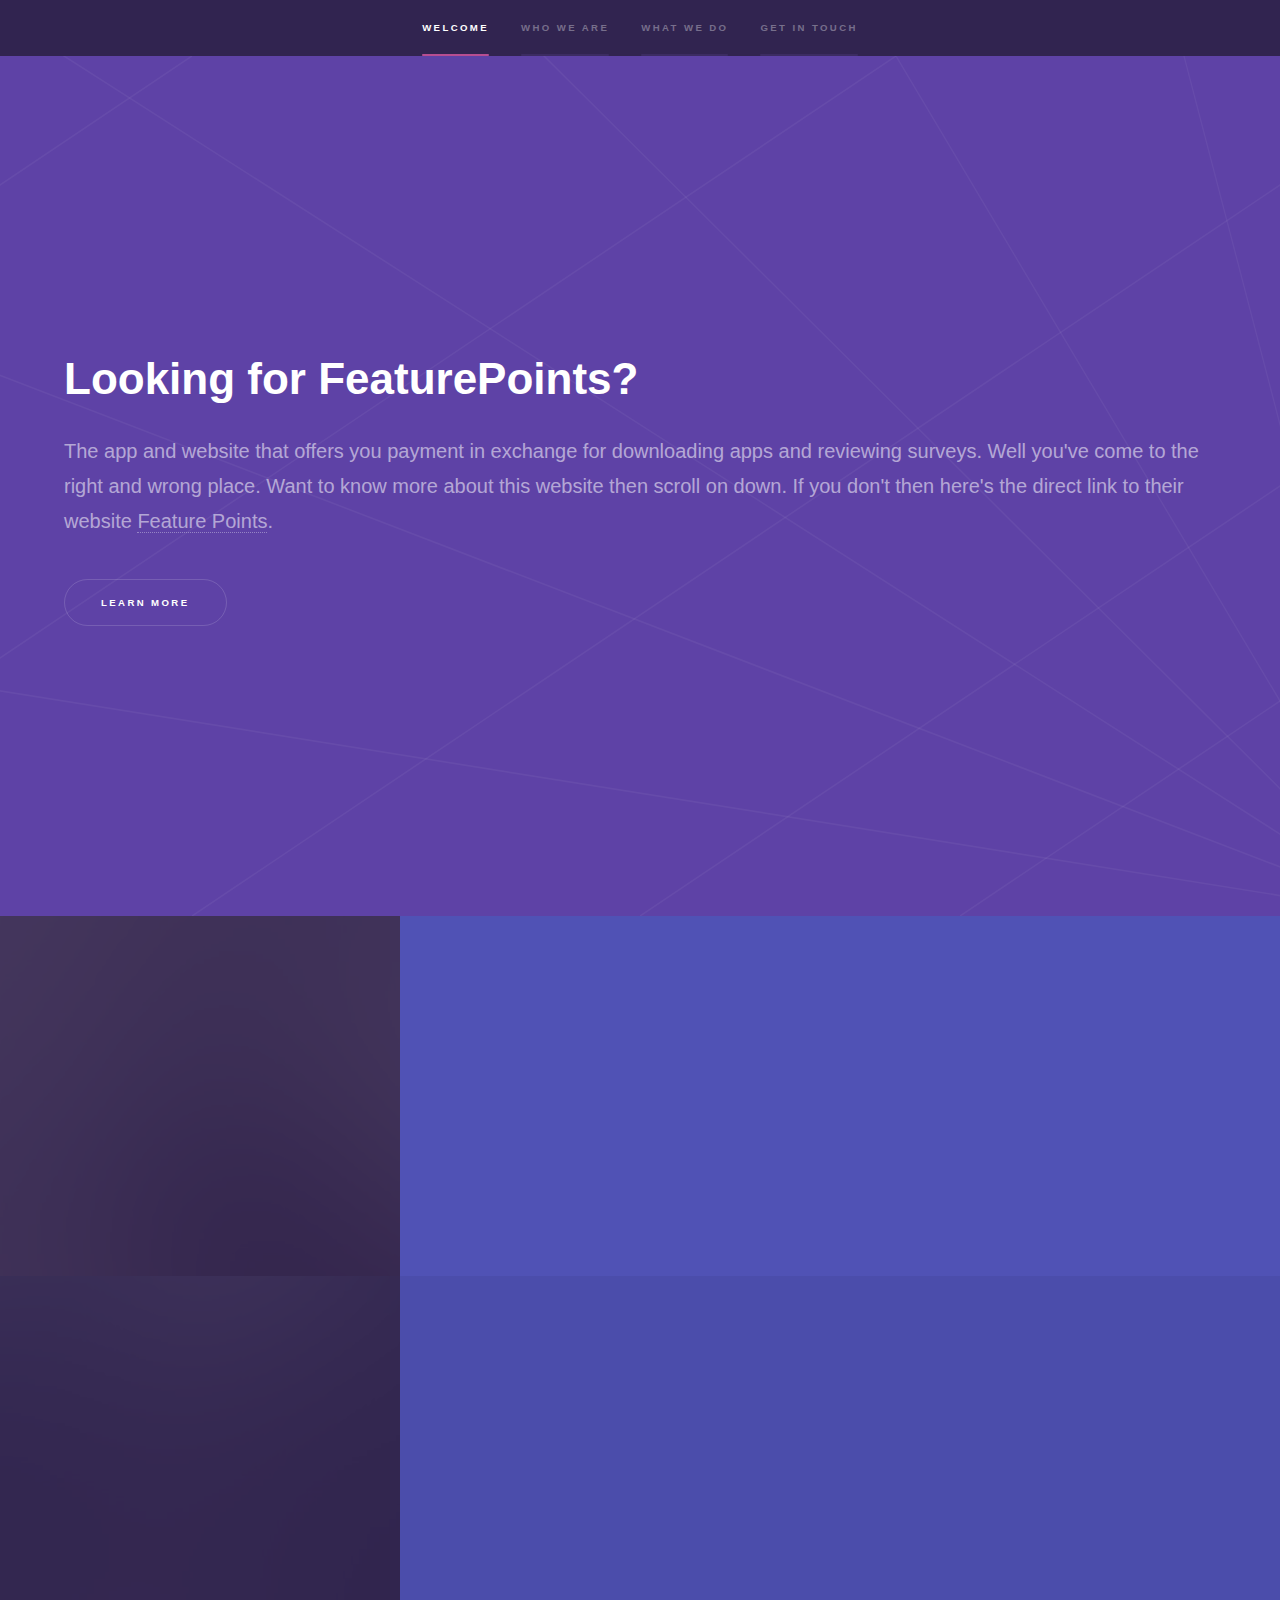
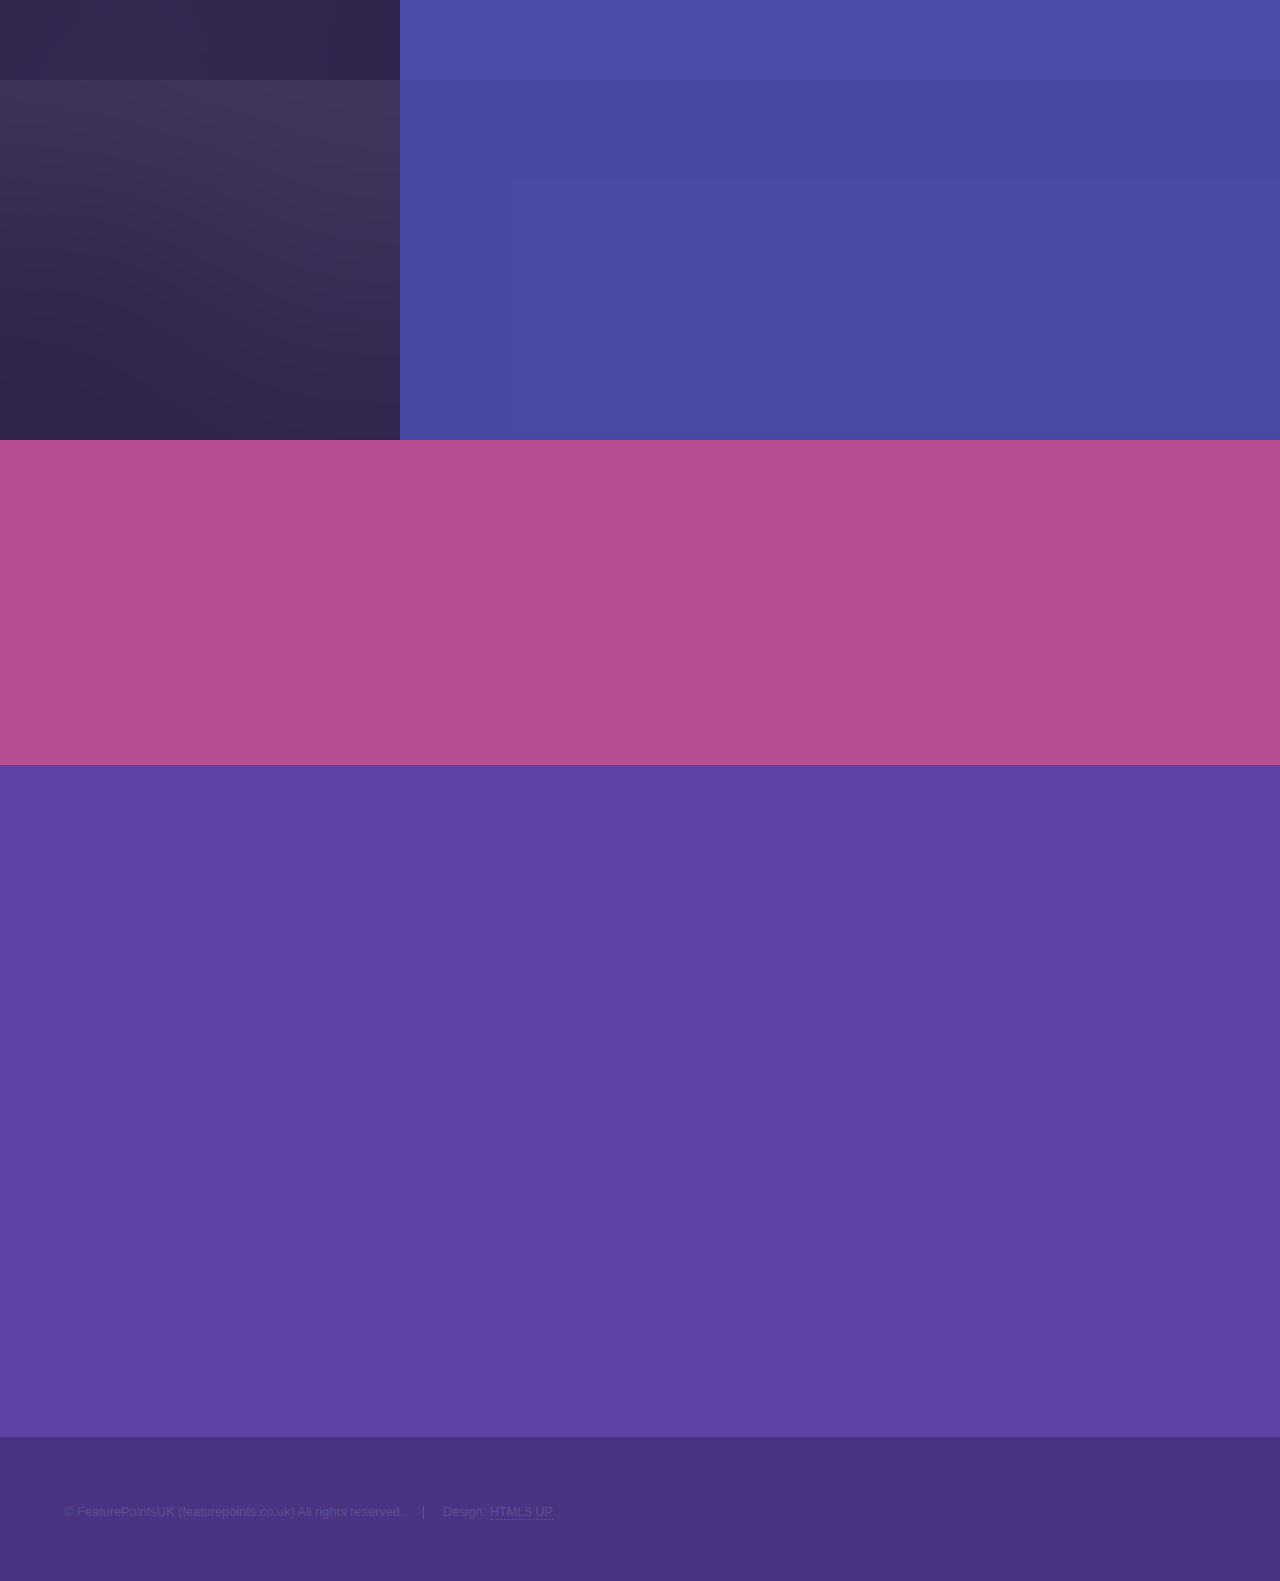
==== commit 60b679b3: "Update index.html" ====
--- a/index.html
+++ b/index.html
@@ -97,7 +97,7 @@
 					<section id="two" class="wrapper style3 fade-up">
 						<div class="inner">
 							<h2>What we do</h2>
-							<p>In the non-digital world we work with companies needing infrastructure solutions for their small to medium size businesses</p>
+							<p>In the non-digital world we work with companies needing infrastructure solutions for their small to medium size businesses.</p>
 							<div class="features">
 								
 							</div>
@@ -130,9 +130,15 @@
 												<textarea name="message" id="message" rows="5"></textarea>
 											</div>
 										</div>
+										<input type="checkbox" id="terms" required name="terms"> <label for="terms">By checking, I agree to share my contact form responses above.</label> 
 										<ul class="actions">
 											<li><a href="" class="button submit">Send</a></li>
-										</ul>
+										</ul
+										 
+          
+   
+      </form>
+										
 									</form>
 								</section>
 								<section>
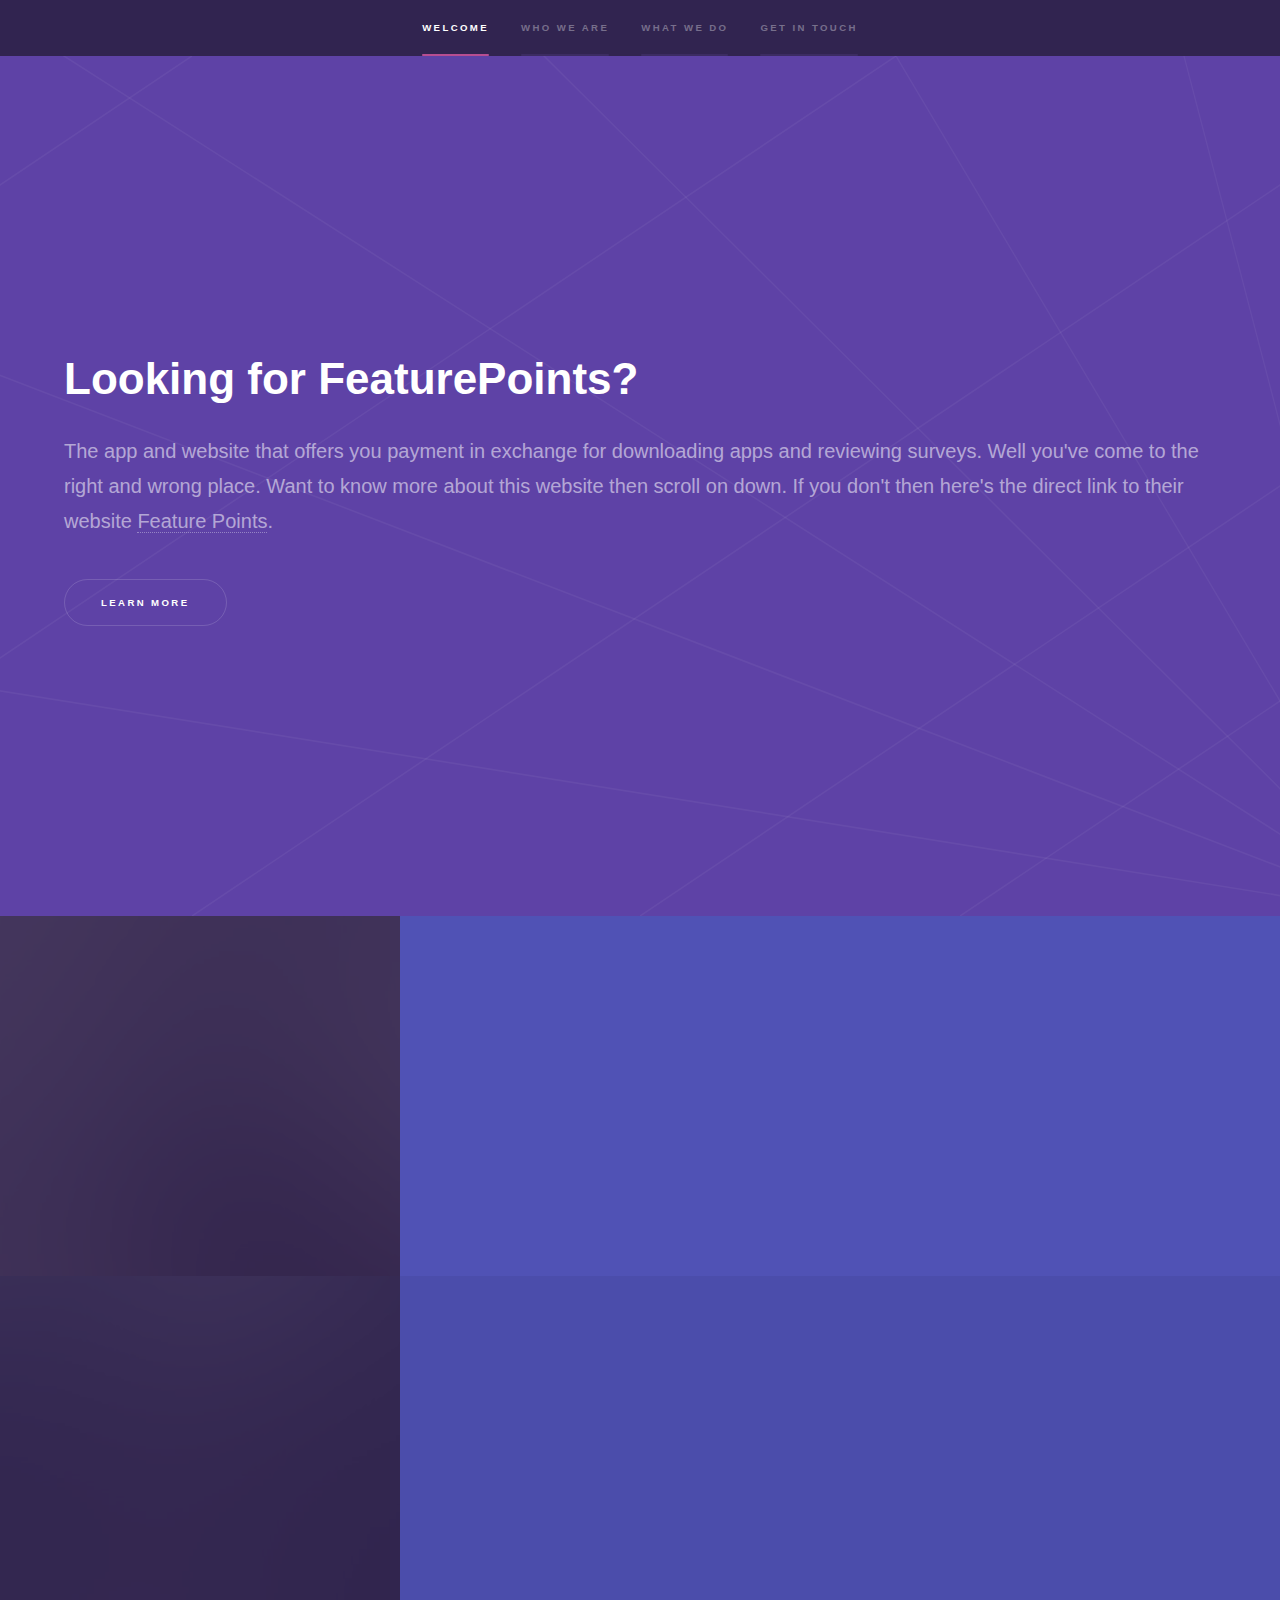
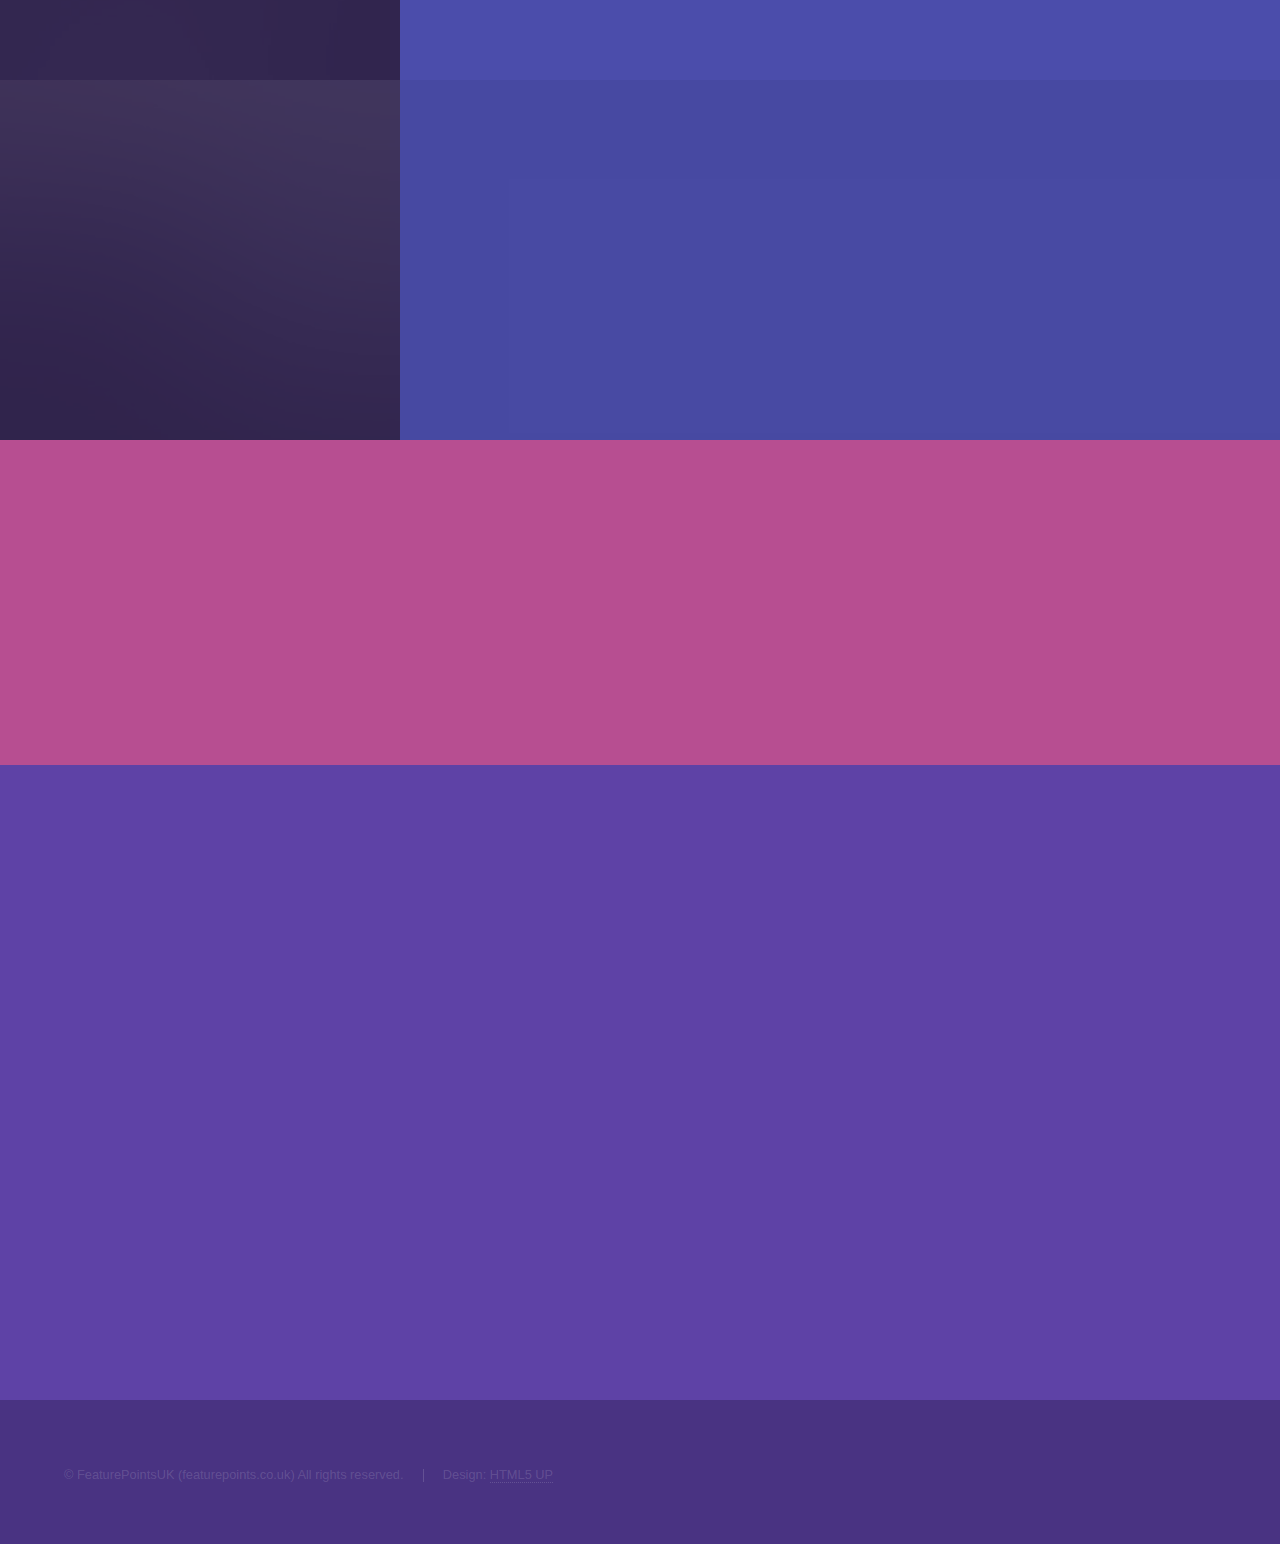
==== commit dbc746f5: "Update index.html" ====
--- a/index.html
+++ b/index.html
@@ -130,9 +130,9 @@
 												<textarea name="message" id="message" rows="5"></textarea>
 											</div>
 										</div>
-										<input type="checkbox" id="terms" required name="terms"> <label for="terms">By checking, I agree to share my contact form responses above.</label> 
+										
 										<ul class="actions">
-											<li><a href="" class="button submit">Send</a></li>
+										<input type="checkbox" id="terms" required name="terms"> <label for="terms">By checking, I agree to share my contact form responses above.</label> <button type="submit">Send</button>
 										</ul
 										 
           
